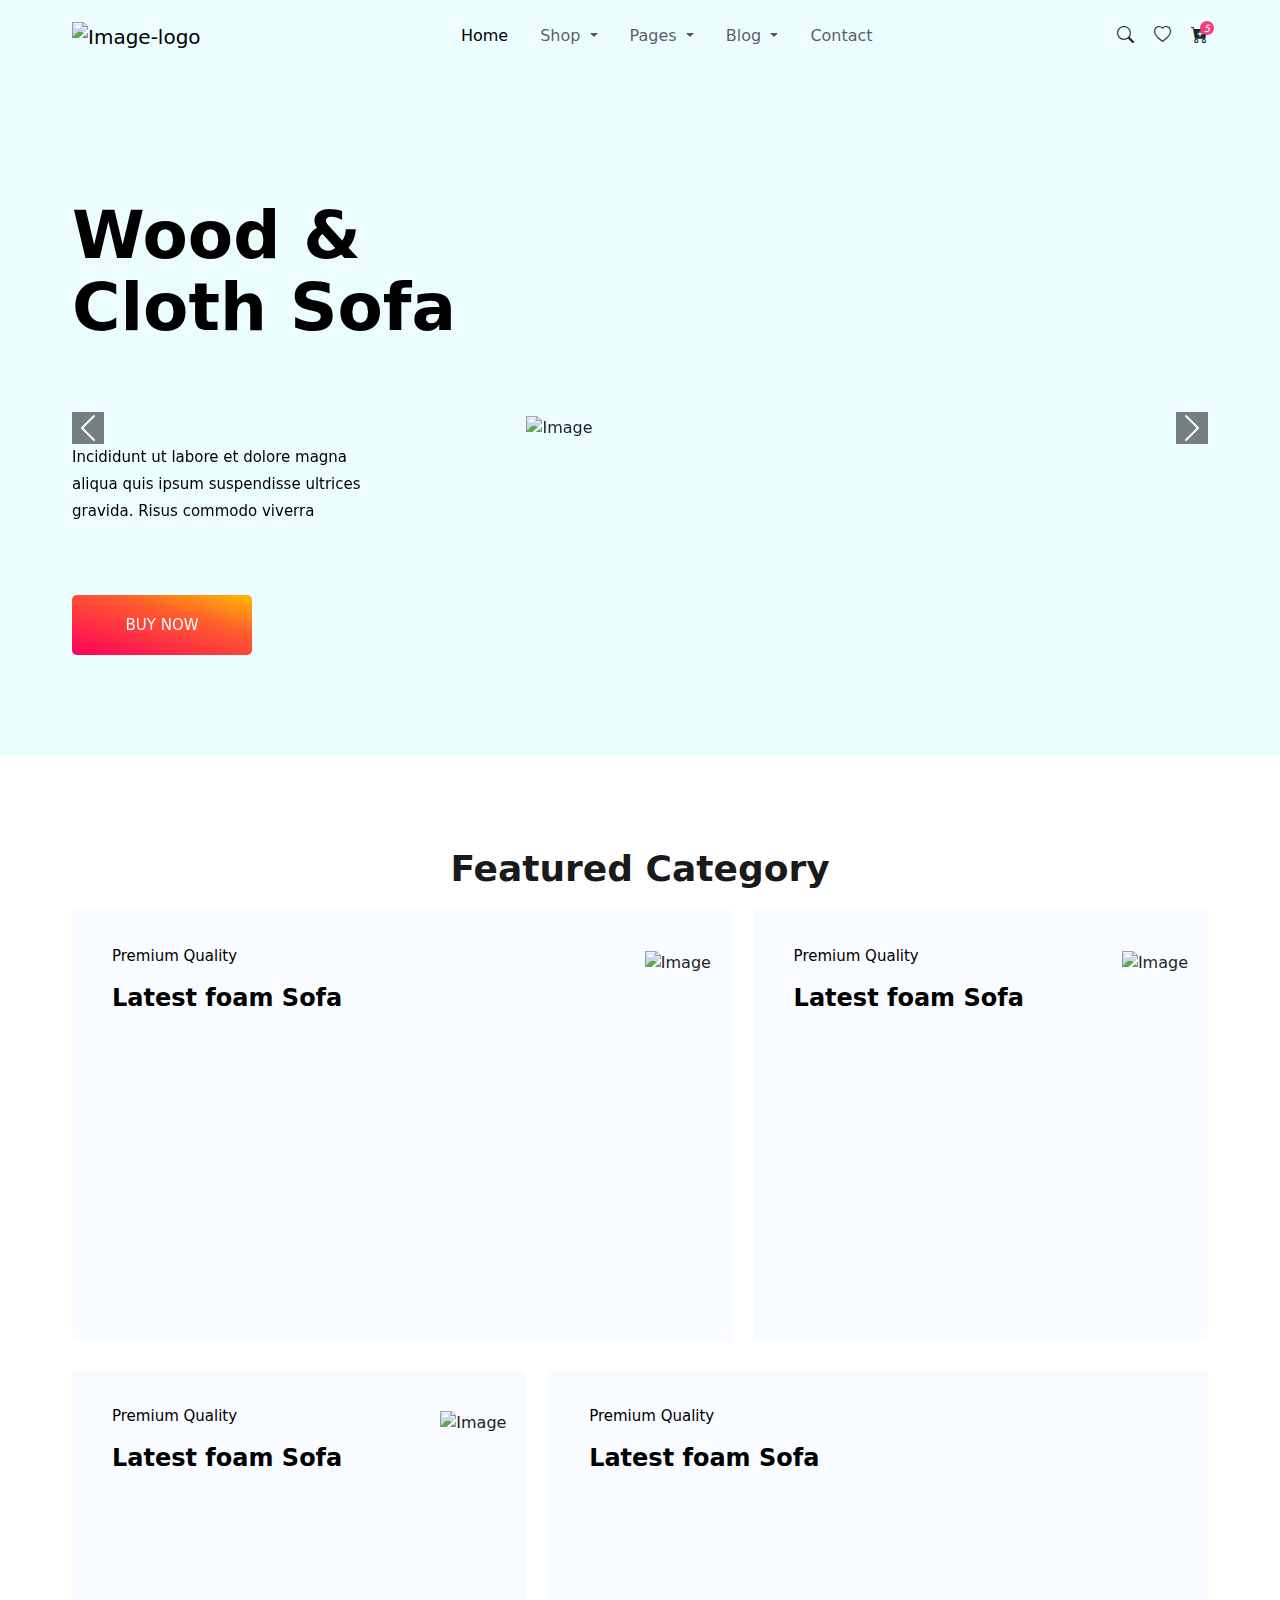
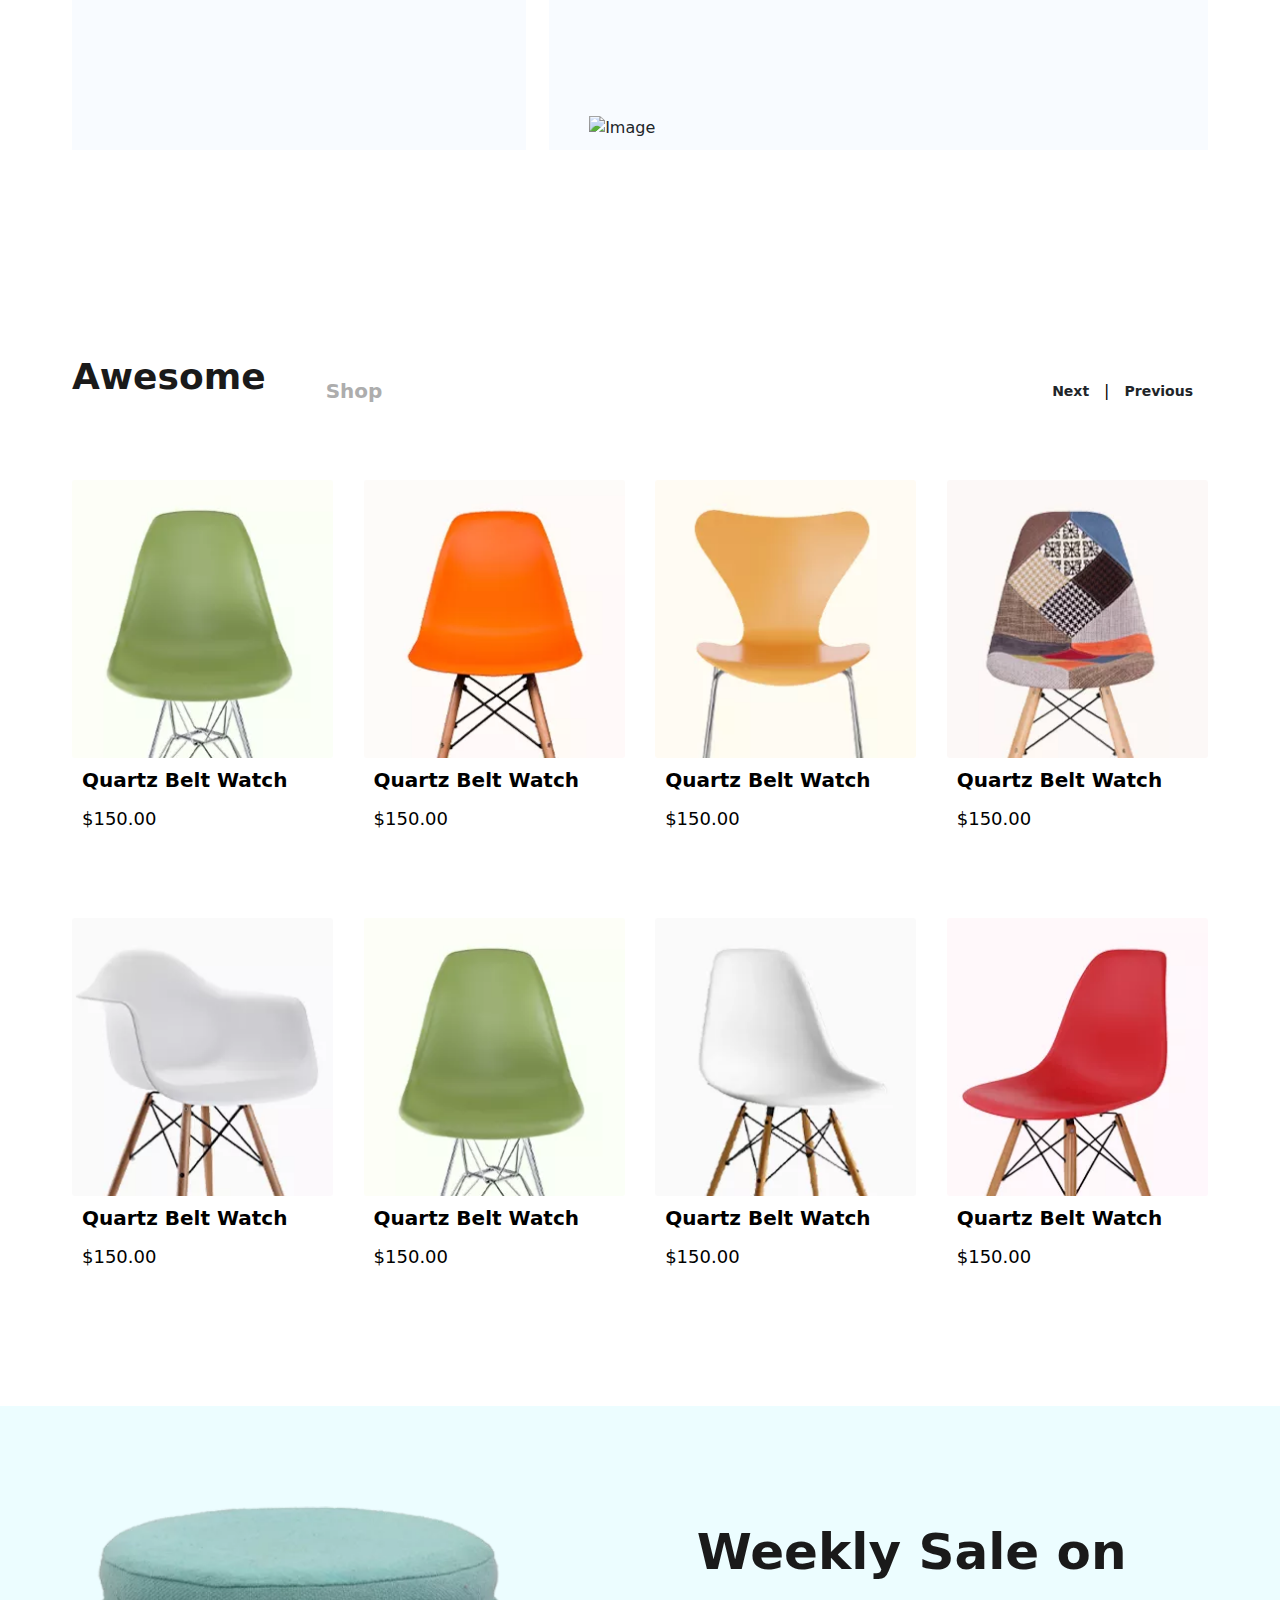
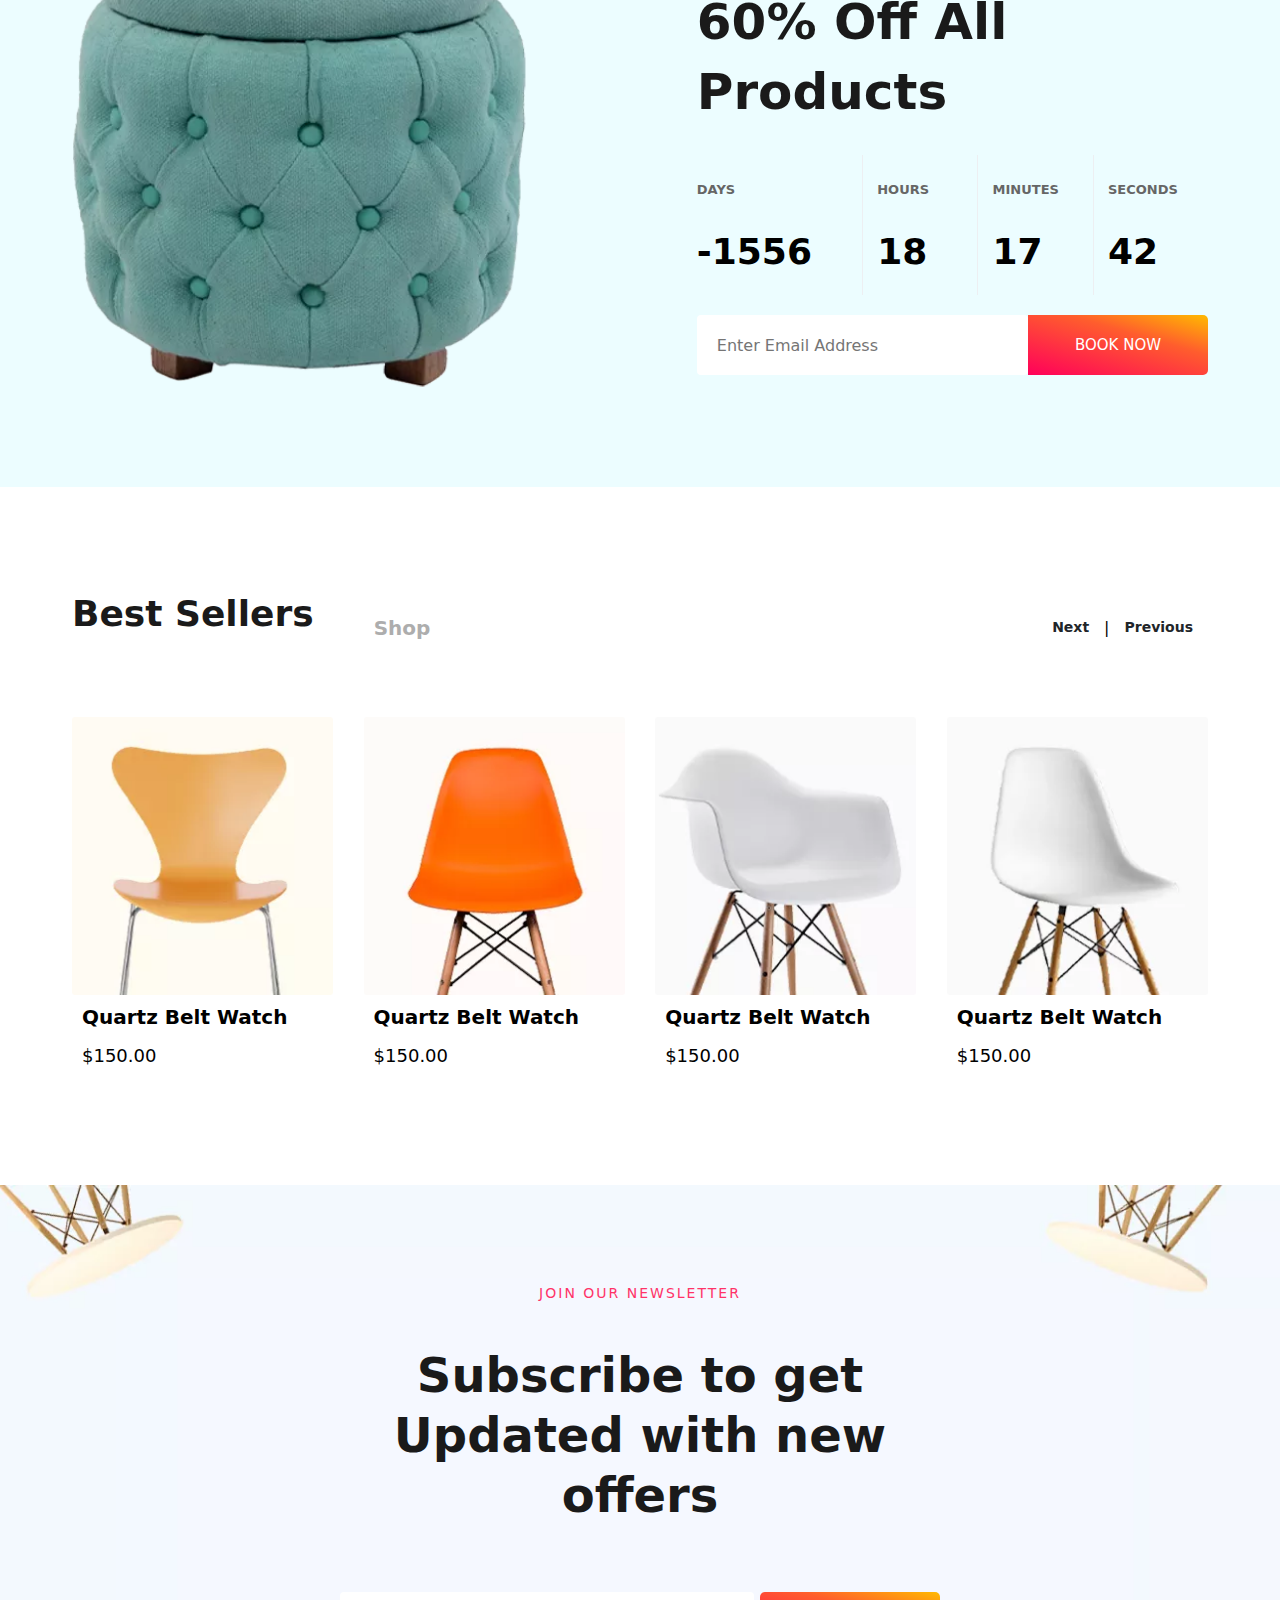
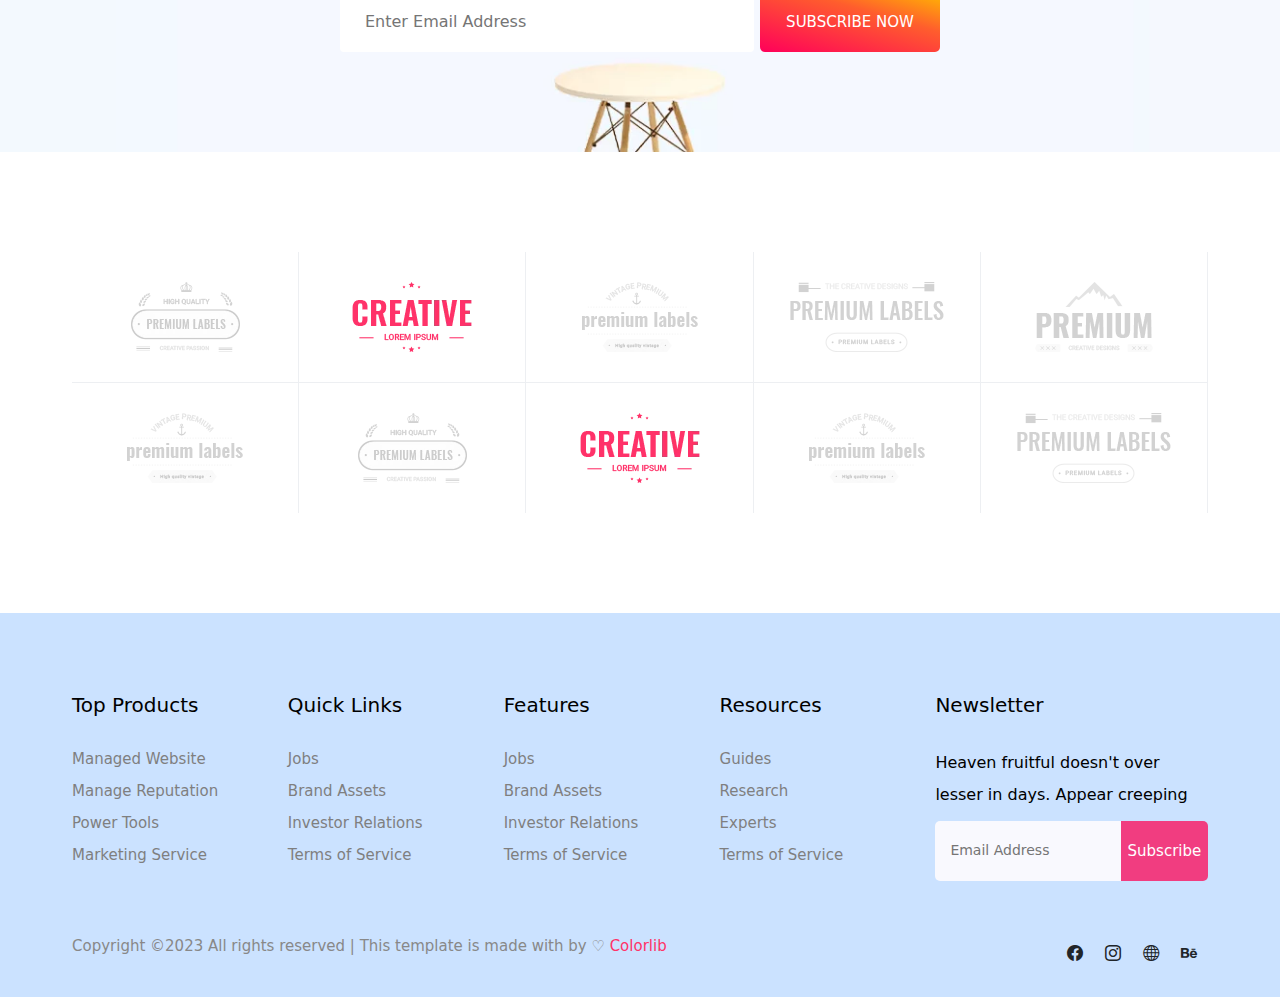
==== index.html @ 88db1377 "second commit" ====
<!DOCTYPE html>
<html lang="en">

<head>
    <meta charset="UTF-8">
    <meta name="viewport" content="width=device-width, initial-scale=1.0">
    <link rel="stylesheet" href="https://cdn.jsdelivr.net/npm/bootstrap@5.3.2/dist/css/bootstrap.min.css">
    <link rel="stylesheet" href="https://cdn.jsdelivr.net/npm/bootstrap-icons@1.11.2/font/bootstrap-icons.min.css">
    <link rel="icon" href="./images/favicon.png.webp" type="png">
    <link rel="stylesheet" href="./css/style.css">
    <title>Aranoz Website</title>
</head>

<body>

    <!-- Navbar -->
    <nav class="navbar navbar-expand-lg position-absolute w-100">
        <div class="container">
            <a class="navbar-brand" href="#">
                <img src="./images/nav-logo.webp" alt="Image-logo">
            </a>
            <button class="navbar-toggler" type="button" data-bs-toggle="collapse" data-bs-target="#navbarNavDropdown"
                aria-controls="navbarNavDropdown" aria-expanded="false" aria-label="Toggle navigation">
                <span class="navbar-toggler-icon"></span>
            </button>
            <div class="collapse navbar-collapse justify-content-center" id="navbarNavDropdown">
                <ul class="navbar-nav">
                    <li class="nav-item p-2">
                        <a class="nav-link active" aria-current="page" href="#">Home</a>
                    </li>
                    <!-- Dropdown 1 -->
                    <li class="nav-item dropdown p-2">
                        <a class="nav-link dropdown-toggle" href="#" role="button" data-bs-toggle="dropdown"
                            aria-expanded="false">
                            Shop
                        </a>
                        <ul class="dropdown-menu">
                            <li><a class="dropdown-item" href="#">Shop Category</a></li>
                            <li><a class="dropdown-item" href="#">Product Details</a></li>
                        </ul>
                    </li>
                    <!-- Dropdown 2 -->
                    <li class="nav-item dropdown p-2">
                        <a class="nav-link dropdown-toggle" href="#" role="button" data-bs-toggle="dropdown"
                            aria-expanded="false">
                            Pages
                        </a>
                        <ul class="dropdown-menu">
                            <li><a class="dropdown-item" href="#">Login</a></li>
                            <li><a class="dropdown-item" href="#">Tracking</a></li>
                            <li><a class="dropdown-item" href="#">Product Checkout</a></li>
                            <li><a class="dropdown-item" href="#">Shopping Cart</a></li>
                            <li><a class="dropdown-item" href="#">Confirmation</a></li>
                            <li><a class="dropdown-item" href="#">Elements</a></li>
                        </ul>
                    </li>
                    <!-- Dropdown 3 -->
                    <li class="nav-item dropdown p-2">
                        <a class="nav-link dropdown-toggle" href="#" role="button" data-bs-toggle="dropdown"
                            aria-expanded="false">
                            Blog
                        </a>
                        <ul class="dropdown-menu">
                            <li><a class="dropdown-item" href="#">Blog</a></li>
                            <li><a class="dropdown-item" href="#">Single Blog</a></li>
                        </ul>
                    </li>
                    <li class="nav-item p-2">
                        <a class="nav-link" href="#">Contact</a>
                    </li>
                </ul>
            </div>
            <div class="navbar-icons">
                <i class="bi bi-search"></i>
                <i class="bi bi-heart"></i>
                <i class="bi bi-cart-plus-fill"></i>
            </div>
        </div>
    </nav>


    <!-- Section 1 -->
    <section class="section1">
        <div class="container">
            <div id="carouselExampleInterval" class="carousel slide" data-bs-ride="carousel">
                <div class="carousel-inner">
                    <!-- Carousel 1 -->
                    <div class="carousel-item active" data-bs-interval="10000">
                        <div class="sec1-in">
                            <div class="sec1-fortext">
                                <p class="sec1-p1">Wood & Cloth Sofa</p>
                                <p class="sec1-p2">Incididunt ut labore et dolore magna aliqua quis ipsum
                                    suspendisse ultrices gravida. Risus commodo viverra</p>
                                <button class="sec1-btn">BUY NOW</button>
                            </div>
                            <div class="sec1-forimg">
                                <img src="./images/s1-img.webp" alt="Image">
                            </div>
                        </div>
                    </div>
                    <!-- Carousel 2 -->
                    <div class="carousel-item" data-bs-interval="10000">
                        <div class="sec1-in">
                            <div class="sec1-fortext">
                                <p class="sec1-p1">Cloth & Wood Sofa</p>
                                <p class="sec1-p2">Incididunt ut labore et dolore magna aliqua quis ipsum
                                    suspendisse ultrices gravida. Risus commodo viverra</p>
                                <button class="sec1-btn">BUY NOW</button>
                            </div>
                            <div class="sec1-forimg">
                                <img src="./images/s1-img.webp" alt="Image">
                            </div>
                        </div>
                    </div>

                    <!-- Carousel button -->
                    <button class="carousel-control-prev  justify-content-start" type="button"
                        data-bs-target="#carouselExampleInterval" data-bs-slide="prev">
                        <span class="carousel-control-prev-icon bg-black" aria-hidden="true"></span>
                        <span class="visually-hidden">Previous</span>
                    </button>
                    <button class="carousel-control-next justify-content-end" type="button"
                        data-bs-target="#carouselExampleInterval" data-bs-slide="next">
                        <span class="carousel-control-next-icon bg-black" aria-hidden="true"></span>
                        <span class="visually-hidden">Next</span>
                    </button>
                </div>
            </div>
        </div>
    </section>


    <!-- Section 2 -->
    <section class="section2">
        <div class="container">
            <div class="sec2-in">
                <p class="sec2-p1">Featured Category</p>
                <div class="sec2-boxs">
                    <!-- Boxs 1 -->
                    <div class="boxs1">
                        <div class="box1">
                            <div class="box1-fortext">
                                <p class="box1-p1">Premium Quality</p>
                                <p class="box1-p2">Latest foam Sofa</p>
                            </div>
                            <div class="box1-forimg">
                                <img src="./images/s2-box1-img.webp" alt="Image">
                            </div>
                        </div>
                        <div class="box2">
                            <div class="box2-fortext">
                                <p class="box2-p1">Premium Quality</p>
                                <p class="box2-p2">Latest foam Sofa</p>
                            </div>
                            <div class="box2-forimg">
                                <img src="./images/s2-box2-img.webp" alt="Image">
                            </div>
                        </div>
                    </div>
                    <!-- Boxs 2 -->
                    <div class="boxs2">
                        <div class="box2">
                            <div class="box2-fortext">
                                <p class="box2-p1">Premium Quality</p>
                                <p class="box2-p2">Latest foam Sofa</p>
                            </div>
                            <div class="box2-forimg">
                                <img src="./images/s2-box3-img.webp" alt="Image">
                            </div>
                        </div>
                        <div class="box1">
                            <div class="box1-fortext">
                                <p class="box1-p1">Premium Quality</p>
                                <p class="box1-p2">Latest foam Sofa</p>
                            </div>
                            <div class="box1-forimg">
                                <img src="./images/s2-box4-img.webp" alt="Image">
                            </div>
                        </div>
                    </div>
                </div>
            </div>
        </div>
    </section>


    <!-- Section 3 -->
    <section class="section3">
        <div class="container">
            <div class="sec3-in">
                <div class="sec3-texts">
                    <div class="sec3-ps">
                        <p class="sec3-p1">Awesome</p>
                        <p class="sec3-p2">Shop</p>
                    </div>
                    <div class="sec3-np">
                        <p>Next</p>
                        <span>|</span>
                        <p>Previous</p>
                    </div>
                </div>
                <div class="sec3-boxs">
                    <!-- Box 1 -->
                    <div class="sec3-box">
                        <img src="./images/s3-box1-img.webp" alt="Image">
                        <p class="sec3-box-p1">Quartz Belt Watch</p>
                        <p class="sec3-box-p2">$150.00</p>
                        <div class="sec3-box-hover">
                            <p class="sec3-box-p3">+ ADD TO CART</p>
                            <i class="bi bi-heart"></i>
                        </div>
                    </div>
                    <!-- Box 2 -->
                    <div class="sec3-box">
                        <img src="./images/s3-box2-img.webp" alt="Image">
                        <p class="sec3-box-p1">Quartz Belt Watch</p>
                        <p class="sec3-box-p2">$150.00</p>
                        <div class="sec3-box-hover">
                            <p class="sec3-box-p3">+ ADD TO CART</p>
                            <i class="bi bi-heart"></i>
                        </div>
                    </div>
                    <!-- Box 3 -->
                    <div class="sec3-box">
                        <img src="./images/s3-box3-img.webp" alt="Image">
                        <p class="sec3-box-p1">Quartz Belt Watch</p>
                        <p class="sec3-box-p2">$150.00</p>
                        <div class="sec3-box-hover">
                            <p class="sec3-box-p3">+ ADD TO CART</p>
                            <i class="bi bi-heart"></i>
                        </div>
                    </div>
                    <!-- Box 4 -->
                    <div class="sec3-box">
                        <img src="./images/s3-box4-img.webp" alt="Image">
                        <p class="sec3-box-p1">Quartz Belt Watch</p>
                        <p class="sec3-box-p2">$150.00</p>
                        <div class="sec3-box-hover">
                            <p class="sec3-box-p3">+ ADD TO CART</p>
                            <i class="bi bi-heart"></i>
                        </div>
                    </div>
                    <!-- Box 5 -->
                    <div class="sec3-box">
                        <img src="./images/s3-box5-img.webp" alt="Image">
                        <p class="sec3-box-p1">Quartz Belt Watch</p>
                        <p class="sec3-box-p2">$150.00</p>
                        <div class="sec3-box-hover">
                            <p class="sec3-box-p3">+ ADD TO CART</p>
                            <i class="bi bi-heart"></i>
                        </div>
                    </div>
                    <!-- Box 6 -->
                    <div class="sec3-box">
                        <img src="./images/s3-box1-img.webp" alt="Image">
                        <p class="sec3-box-p1">Quartz Belt Watch</p>
                        <p class="sec3-box-p2">$150.00</p>
                        <div class="sec3-box-hover">
                            <p class="sec3-box-p3">+ ADD TO CART</p>
                            <i class="bi bi-heart"></i>
                        </div>
                    </div>
                    <!-- Box 7 -->
                    <div class="sec3-box">
                        <img src="./images/s3-box7-img.webp" alt="Image">
                        <p class="sec3-box-p1">Quartz Belt Watch</p>
                        <p class="sec3-box-p2">$150.00</p>
                        <div class="sec3-box-hover">
                            <p class="sec3-box-p3">+ ADD TO CART</p>
                            <i class="bi bi-heart"></i>
                        </div>
                    </div>
                    <!-- Box 7 -->
                    <div class="sec3-box">
                        <img src="./images/s3-box8-img.webp" alt="Image">
                        <p class="sec3-box-p1">Quartz Belt Watch</p>
                        <p class="sec3-box-p2">$150.00</p>
                        <div class="sec3-box-hover">
                            <p class="sec3-box-p3">+ ADD TO CART</p>
                            <i class="bi bi-heart"></i>
                        </div>
                    </div>
                </div>
            </div>
        </div>
    </section>


    <!-- Section 4 -->
    <section class="section4">
        <div class="container">
            <div class="sec4-in">
                <!-- For Image -->
                <div class="sec4-forimg">
                    <img src="./images/s4-img.webp" alt="Image">
                </div>
                <!-- For Text -->
                <div class="sec4-fortext">
                    <p class="sec4-p1">Weekly Sale on 60% Off All Products</p>
                    <div class="fordate">
                        <div class="dates">
                            <p class="date1">DAYS</p>
                            <p class="date2">-1556</p>
                        </div>
                        <div class="dates">
                            <p class="date1">HOURS</p>
                            <p class="date2">18</p>
                        </div>
                        <div class="dates">
                            <p class="date1">MINUTES</p>
                            <p class="date2">17</p>
                        </div>
                        <div class="dates" style="border: none;">
                            <p class="date1">SECONDS</p>
                            <p class="date2">42</p>
                        </div>
                    </div>
                    <div class="forform">
                        <input type="email" placeholder="Enter Email Address">
                        <button>BOOK NOW</button>
                    </div>
                </div>
            </div>
        </div>
    </section>


    <!-- Section 5 -->
    <section class="section5">
        <div class="container">
            <div class="sec5-in">
                <!-- Texts -->
                <div class="sec5-texts">
                    <div class="sec5-ps">
                        <p class="sec5-p1">Best Sellers</p>
                        <p class="sec5-p2">Shop</p>
                    </div>
                    <div class="sec5-np">
                        <p>Next</p>
                        <span>|</span>
                        <p>Previous</p>
                    </div>
                </div>
                <!-- Boxs -->
                <div class="sec5-boxs">
                    <!-- Box 1 -->
                    <div class="sec5-box">
                        <img src="./images/s3-box3-img.webp" alt="Image">
                        <p class="sec5-box-p1">Quartz Belt Watch</p>
                        <p class="sec5-box-p2">$150.00</p>
                    </div>
                    <!-- Box 2 -->
                    <div class="sec5-box">
                        <img src="./images/s3-box2-img.webp" alt="Image">
                        <p class="sec5-box-p1">Quartz Belt Watch</p>
                        <p class="sec5-box-p2">$150.00</p>
                    </div>
                    <!-- Box 3 -->
                    <div class="sec5-box">
                        <img src="./images/s3-box5-img.webp" alt="Image">
                        <p class="sec5-box-p1">Quartz Belt Watch</p>
                        <p class="sec5-box-p2">$150.00</p>
                    </div>
                    <!-- Box 4 -->
                    <div class="sec5-box">
                        <img src="./images/s3-box7-img.webp" alt="Image">
                        <p class="sec5-box-p1">Quartz Belt Watch</p>
                        <p class="sec5-box-p2">$150.00</p>
                    </div>
                </div>
            </div>
    </section>


    <!-- Section 6 -->
    <section class="section6">
        <div class="container">
            <div class="sec6-in">
                <p class="sec6-p1">JOIN OUR NEWSLETTER</p>
                <p class="sec6-p2">Subscribe to get Updated with new offers</p>
                <div class="sec6-form">
                    <input type="email" placeholder="Enter Email Address">
                    <button>Subscribe Now</button>
                </div>
            </div>
        </div>
    </section>


    <!-- Section 7 -->
    <section class="section7">
        <div class="container">
            <div class="sec7-in">
                <div class="sec7-boxs">
                    <!-- Box 1 -->
                    <div class="sec7-box firstboxs">
                        <img src="./images/s7-img1.webp" alt="Image">
                    </div>
                    <!-- Box 2 -->
                    <div class="sec7-box firstboxs">
                        <img src="./images/s7-img2.webp" alt="Image">
                    </div>
                    <!-- Box 3 -->
                    <div class="sec7-box firstboxs">
                        <img src="./images/s7-img3.webp" alt="Image">
                    </div>
                    <!-- Box 4 -->
                    <div class="sec7-box firstboxs">
                        <img src="./images/s7-img4.webp" alt="Image">
                    </div>
                    <!-- Box 5 -->
                    <div class="sec7-box firstboxs">
                        <img src="./images/s7-img5.webp" alt="Image">
                    </div>
                    <!-- Box 6 -->
                    <div class="sec7-box">
                        <img src="./images/s7-img3.webp" alt="Image">
                    </div>
                    <!-- Box 7 -->
                    <div class="sec7-box">
                        <img src="./images/s7-img1.webp" alt="Image">
                    </div>
                    <!-- Box 8 -->
                    <div class="sec7-box">
                        <img src="./images/s7-img2.webp" alt="Image">
                    </div>
                    <!-- Box 9 -->
                    <div class="sec7-box">
                        <img src="./images/s7-img3.webp" alt="Image">
                    </div>
                    <!-- Box 10 -->
                    <div class="sec7-box">
                        <img src="./images/s7-img4.webp" alt="Image">
                    </div>
                </div>
            </div>
        </div>
    </section>


    <!-- Footer -->
    <div class="footer">
        <div class="container">
            <footer>
                <div class="foots">
                    <!-- Foot 1 -->
                    <div class="foot">
                        <p class="foot-p1">Top Products</p>
                        <ul>
                            <li><a href="#">Managed Website</a></li>
                            <li><a href="#">Manage Reputation</a></li>
                            <li><a href="#">Power Tools</a></li>
                            <li><a href="#">Marketing Service</a></li>
                        </ul>
                    </div>
                    <!-- Foot 2 -->
                    <div class="foot">
                        <p class="foot-p1">Quick Links</p>
                        <ul>
                            <li><a href="#">Jobs</a></li>
                            <li><a href="#">Brand Assets</a></li>
                            <li><a href="#">Investor Relations</a></li>
                            <li><a href="#">Terms of Service</a></li>
                        </ul>
                    </div>
                    <!-- Foot 3 -->
                    <div class="foot">
                        <p class="foot-p1">Features</p>
                        <ul>
                            <li><a href="#">Jobs</a></li>
                            <li><a href="#">Brand Assets</a></li>
                            <li><a href="#">Investor Relations</a></li>
                            <li><a href="#">Terms of Service</a></li>
                        </ul>
                    </div>
                    <!-- Foot 4 -->
                    <div class="foot">
                        <p class="foot-p1">Resources</p>
                        <ul>
                            <li><a href="#">Guides</a></li>
                            <li><a href="#">Research</a></li>
                            <li><a href="#">Experts</a></li>
                            <li><a href="#">Terms of Service</a></li>
                        </ul>
                    </div>
                    <!-- Foot 5 -->
                    <div class="foot foot5">
                        <p class="foot-p1">Newsletter</p>
                        <p class="foot-p2">Heaven fruitful doesn't over lesser in days. Appear creeping</p>
                        <div class="foot-form">
                            <input type="email" placeholder="Email Address">
                            <button>Subscribe</button>
                        </div>
                    </div>
                </div>

                <!-- Footer End -->
                <div class="footer-end">
                    <p class="footer-end-p1">
                        Copyright ©2023 All rights reserved | This template is made with by ♡
                        <span>Colorlib</span>
                    </p>
                    <div class="footer-icons">
                        <i class="bi bi-facebook"></i>
                        <i class="bi bi-instagram"></i>
                        <i class="bi bi-globe"></i>
                        <i class="bi bi-behance"></i>
                    </div>
                </div>
            </footer>
        </div>
    </div>



    <!-- Script -->
    <script src="https://cdn.jsdelivr.net/npm/@popperjs/core@2.11.8/dist/umd/popper.min.js"
        integrity="sha384-I7E8VVD/ismYTF4hNIPjVp/Zjvgyol6VFvRkX/vR+Vc4jQkC+hVqc2pM8ODewa9r"
        crossorigin="anonymous"></script>
    <script src="https://cdn.jsdelivr.net/npm/bootstrap@5.3.2/dist/js/bootstrap.min.js"
        integrity="sha384-BBtl+eGJRgqQAUMxJ7pMwbEyER4l1g+O15P+16Ep7Q9Q+zqX6gSbd85u4mG4QzX+"
        crossorigin="anonymous"></script>
    <script src="https://ajax.googleapis.com/ajax/libs/jquery/3.7.1/jquery.min.js"></script>
    <script src="https://maxcdn.bootstrapcdn.com/bootstrap/3.4.1/js/bootstrap.min.js"></script>
    <script src="./js/script.js"></script>

</body>

</html>
---- css/style.css ----
@charset "UTF-8";
* {
  margin: 0;
  padding: 0;
  -webkit-box-sizing: border-box;
          box-sizing: border-box;
  font-family: system-ui, -apple-system, BlinkMacSystemFont, 'Segoe UI', Roboto, Oxygen, Ubuntu, Cantarell, 'Open Sans', 'Helvetica Neue', sans-serif;
}

.container {
  max-width: 1200px;
  margin: auto;
  padding: 0px 32px;
}

.navbar-icons {
  display: -webkit-box;
  display: -ms-flexbox;
  display: flex;
  -webkit-box-pack: center;
      -ms-flex-pack: center;
          justify-content: center;
  -webkit-box-align: center;
      -ms-flex-align: center;
          align-items: center;
  gap: 20px;
}

.navbar-icons i {
  cursor: pointer;
  font-size: 17px;
  font-weight: 900;
}

.navbar-icons .bi-cart-plus-fill {
  position: relative;
}

.navbar-icons .bi-cart-plus-fill:after {
  position: absolute;
  border-radius: 50%;
  background-color: #f13d80;
  width: 14px;
  height: 14px;
  right: -6px;
  top: -2px;
  content: "5";
  text-align: center;
  line-height: 15px;
  font-size: 10px;
  color: #fff;
  font-weight: 400;
}

.section1 {
  width: 100%;
  padding: 200px 0px 100px 0px;
  background-color: #ecfdff;
}

.section1 .sec1-in {
  display: -webkit-box;
  display: -ms-flexbox;
  display: flex;
  -webkit-box-pack: justify;
      -ms-flex-pack: justify;
          justify-content: space-between;
  -webkit-box-align: center;
      -ms-flex-align: center;
          align-items: center;
}

.section1 .sec1-in .sec1-fortext {
  width: 35%;
}

.section1 .sec1-in .sec1-fortext .sec1-p1 {
  color: black;
  font-size: 66px;
  margin: 0px 0px 35px;
  font-weight: 700;
  line-height: 72px;
}

.section1 .sec1-in .sec1-fortext .sec1-p2 {
  color: black;
  font-size: 15px;
  margin: 100px 0px 70px;
  padding: 0px 80px 0px 0px;
  line-height: 1.8;
}

.section1 .sec1-in .sec1-fortext .sec1-btn {
  cursor: pointer;
  color: #fff;
  background-color: #ff3368;
  background-image: linear-gradient(16deg, #ff005a 0%, #ff5d2d 64%, #ffba00 100%);
  display: inline-block;
  text-align: center;
  width: 180px;
  height: 60px;
  font-size: 15px;
  font-weight: 500;
  line-height: 60px;
  -webkit-box-shadow: none;
          box-shadow: none;
  border: none;
  border-radius: 5px;
  -webkit-transition: all .4s ease-in-out;
  transition: all .4s ease-in-out;
}

.section1 .sec1-in .sec1-forimg {
  width: 60%;
}

.section1 .sec1-in .sec1-forimg img {
  width: 100%;
}

.section2 {
  width: 100%;
  padding: 100px 0px;
}

.section2 .sec2-in .sec2-p1 {
  color: #1A1A1A;
  text-align: center;
  font-size: 36px;
  font-weight: 700;
  margin: 0px 0px 28px;
  line-height: 27px;
}

.section2 .sec2-in .sec2-boxs {
  display: -webkit-box;
  display: -ms-flexbox;
  display: flex;
  -webkit-box-pack: justify;
      -ms-flex-pack: justify;
          justify-content: space-between;
  -webkit-box-orient: vertical;
  -webkit-box-direction: normal;
      -ms-flex-direction: column;
          flex-direction: column;
  gap: 30px;
}

.section2 .sec2-in .sec2-boxs .boxs1 {
  display: -webkit-box;
  display: -ms-flexbox;
  display: flex;
  -webkit-box-pack: justify;
      -ms-flex-pack: justify;
          justify-content: space-between;
  -webkit-box-align: center;
      -ms-flex-align: center;
          align-items: center;
}

.section2 .sec2-in .sec2-boxs .boxs1 .box1 {
  width: 58%;
  min-height: 430px;
  padding: 40px 20px 0px 40px;
  background-color: #f8fbff;
  display: -webkit-box;
  display: -ms-flexbox;
  display: flex;
  -webkit-box-pack: justify;
      -ms-flex-pack: justify;
          justify-content: space-between;
  -webkit-box-align: start;
      -ms-flex-align: start;
          align-items: flex-start;
  position: relative;
}

.section2 .sec2-in .sec2-boxs .boxs1 .box1:hover::after {
  content: "EXPLORE NOW ▶";
  position: absolute;
  color: #f13d80;
  font-weight: 700;
  letter-spacing: 2px;
  bottom: 3rem;
  cursor: pointer;
}

.section2 .sec2-in .sec2-boxs .boxs1 .box1 .box1-fortext .box1-p1 {
  color: black;
  font-size: 15px;
  font-weight: 300;
  line-height: 13px;
}

.section2 .sec2-in .sec2-boxs .boxs1 .box1 .box1-fortext .box1-p2 {
  color: black;
  font-size: 24px;
  margin: 21px 0px 8px;
  font-weight: 700;
  line-height: 1.2em;
}

.section2 .sec2-in .sec2-boxs .boxs1 .box2 {
  width: 40%;
  min-height: 430px;
  padding: 40px 20px 0px 40px;
  background-color: #f8fbff;
  display: -webkit-box;
  display: -ms-flexbox;
  display: flex;
  -webkit-box-pack: justify;
      -ms-flex-pack: justify;
          justify-content: space-between;
  -webkit-box-align: start;
      -ms-flex-align: start;
          align-items: flex-start;
  position: relative;
}

.section2 .sec2-in .sec2-boxs .boxs1 .box2:hover::after {
  content: "EXPLORE NOW ▶";
  position: absolute;
  color: #f13d80;
  font-weight: 700;
  letter-spacing: 2px;
  bottom: 3rem;
  cursor: pointer;
}

.section2 .sec2-in .sec2-boxs .boxs1 .box2 .box2-fortext .box2-p1 {
  color: black;
  font-size: 15px;
  font-weight: 300;
  line-height: 13px;
}

.section2 .sec2-in .sec2-boxs .boxs1 .box2 .box2-fortext .box2-p2 {
  color: black;
  font-size: 24px;
  margin: 21px 0px 8px;
  font-weight: 700;
  line-height: 1.2em;
}

.section2 .sec2-in .sec2-boxs .boxs2 {
  display: -webkit-box;
  display: -ms-flexbox;
  display: flex;
  -webkit-box-pack: justify;
      -ms-flex-pack: justify;
          justify-content: space-between;
  -webkit-box-align: center;
      -ms-flex-align: center;
          align-items: center;
}

.section2 .sec2-in .sec2-boxs .boxs2 .box1 {
  width: 58%;
  min-height: 380px;
  padding: 40px 20px 10px 40px;
  background-color: #f8fbff;
  display: -webkit-box;
  display: -ms-flexbox;
  display: flex;
  -webkit-box-pack: justify;
      -ms-flex-pack: justify;
          justify-content: space-between;
  -webkit-box-align: start;
      -ms-flex-align: start;
          align-items: flex-start;
  -webkit-box-orient: vertical;
  -webkit-box-direction: normal;
      -ms-flex-direction: column;
          flex-direction: column;
  position: relative;
}

.section2 .sec2-in .sec2-boxs .boxs2 .box1:hover::after {
  content: "EXPLORE NOW ▶";
  position: absolute;
  color: #f13d80;
  font-weight: 700;
  letter-spacing: 2px;
  bottom: 3rem;
  cursor: pointer;
}

.section2 .sec2-in .sec2-boxs .boxs2 .box1 .box1-fortext {
  margin-bottom: 1rem;
}

.section2 .sec2-in .sec2-boxs .boxs2 .box1 .box1-fortext .box1-p1 {
  color: black;
  font-size: 15px;
  font-weight: 300;
  line-height: 13px;
}

.section2 .sec2-in .sec2-boxs .boxs2 .box1 .box1-fortext .box1-p2 {
  color: black;
  font-size: 24px;
  margin: 21px 0px 8px;
  font-weight: 700;
  line-height: 1.2em;
}

.section2 .sec2-in .sec2-boxs .boxs2 .box2 {
  width: 40%;
  min-height: 380px;
  padding: 40px 20px 10px 40px;
  background-color: #f8fbff;
  display: -webkit-box;
  display: -ms-flexbox;
  display: flex;
  -webkit-box-pack: justify;
      -ms-flex-pack: justify;
          justify-content: space-between;
  -webkit-box-align: start;
      -ms-flex-align: start;
          align-items: flex-start;
  position: relative;
}

.section2 .sec2-in .sec2-boxs .boxs2 .box2:hover::after {
  content: "EXPLORE NOW ▶";
  position: absolute;
  color: #f13d80;
  font-weight: 700;
  letter-spacing: 2px;
  bottom: 3rem;
  cursor: pointer;
}

.section2 .sec2-in .sec2-boxs .boxs2 .box2 .box2-fortext .box2-p1 {
  color: black;
  font-size: 15px;
  font-weight: 300;
  line-height: 13px;
}

.section2 .sec2-in .sec2-boxs .boxs2 .box2 .box2-fortext .box2-p2 {
  color: black;
  font-size: 24px;
  margin: 21px 0px 8px;
  font-weight: 700;
  line-height: 1.2em;
}

.section3 {
  width: 100%;
  padding: 100px 0px 50px 0px;
}

.section3 .sec3-in .sec3-texts {
  display: -webkit-box;
  display: -ms-flexbox;
  display: flex;
  -webkit-box-pack: justify;
      -ms-flex-pack: justify;
          justify-content: space-between;
  -webkit-box-align: center;
      -ms-flex-align: center;
          align-items: center;
}

.section3 .sec3-in .sec3-texts .sec3-ps {
  display: -webkit-box;
  display: -ms-flexbox;
  display: flex;
  -webkit-box-pack: center;
      -ms-flex-pack: center;
          justify-content: center;
  -webkit-box-align: center;
      -ms-flex-align: center;
          align-items: center;
}

.section3 .sec3-in .sec3-texts .sec3-ps .sec3-p1 {
  color: #1A1A1A;
  font-size: 36px;
  margin: 0px 0px 28px;
  font-weight: 700;
}

.section3 .sec3-in .sec3-texts .sec3-ps .sec3-p2 {
  color: #ADADAD;
  font-size: 20px;
  margin: 0px 0px 0px 60px;
  font-weight: 700;
}

.section3 .sec3-in .sec3-texts .sec3-np {
  display: -webkit-box;
  display: -ms-flexbox;
  display: flex;
  -webkit-box-pack: center;
      -ms-flex-pack: center;
          justify-content: center;
  -webkit-box-align: center;
      -ms-flex-align: center;
          align-items: center;
}

.section3 .sec3-in .sec3-texts .sec3-np p {
  color: #212529;
  font-size: 14px;
  margin: 0px 15px;
  font-weight: 700 !important;
  cursor: pointer;
}

.section3 .sec3-in .sec3-texts .sec3-np span {
  color: black;
}

.section3 .sec3-in .sec3-boxs {
  width: 100%;
  display: -webkit-box;
  display: -ms-flexbox;
  display: flex;
  -webkit-box-pack: justify;
      -ms-flex-pack: justify;
          justify-content: space-between;
  -webkit-box-align: center;
      -ms-flex-align: center;
          align-items: center;
  -ms-flex-wrap: wrap;
      flex-wrap: wrap;
  margin-top: 3rem;
}

.section3 .sec3-in .sec3-boxs .sec3-box {
  width: 23%;
  min-height: 422px;
  margin-bottom: 1rem;
}

.section3 .sec3-in .sec3-boxs .sec3-box .sec3-box-hover {
  display: -webkit-box;
  display: -ms-flexbox;
  display: flex;
  -webkit-box-pack: justify;
      -ms-flex-pack: justify;
          justify-content: space-between;
  -webkit-box-align: start;
      -ms-flex-align: start;
          align-items: flex-start;
  padding: 10px 10px 0px 10px;
}

.section3 .sec3-in .sec3-boxs .sec3-box .sec3-box-hover .sec3-box-p3 {
  color: #ff3368;
  font-size: 18px;
  font-weight: 500;
  display: none;
  cursor: pointer;
}

.section3 .sec3-in .sec3-boxs .sec3-box .sec3-box-hover i {
  display: none;
  cursor: pointer;
}

.section3 .sec3-in .sec3-boxs .sec3-box:hover {
  -webkit-box-shadow: 0px 0px 10px #a0a0a0;
          box-shadow: 0px 0px 10px #a0a0a0;
  -webkit-transition: 0.8s;
  transition: 0.8s;
}

.section3 .sec3-in .sec3-boxs .sec3-box:hover .sec3-box-p1 {
  margin-left: 30px;
  -webkit-transition: 0.8s;
  transition: 0.8s;
}

.section3 .sec3-in .sec3-boxs .sec3-box:hover .sec3-box-p2 {
  margin-left: 30px;
  -webkit-transition: 0.8s;
  transition: 0.8s;
}

.section3 .sec3-in .sec3-boxs .sec3-box:hover .sec3-box-p3 {
  display: block;
  margin-left: 30px;
  -webkit-transition: 0.8s;
  transition: 0.8s;
}

.section3 .sec3-in .sec3-boxs .sec3-box:hover .sec3-box-hover i {
  display: block;
  margin-right: 30px;
  -webkit-transition: 0.8s;
  transition: 0.8s;
}

.section3 .sec3-in .sec3-boxs .sec3-box img {
  width: 100%;
}

.section3 .sec3-in .sec3-boxs .sec3-box .sec3-box-p1 {
  color: black;
  font-size: 20px;
  font-weight: 700;
  line-height: 1.2em;
  padding: 10px 10px 0px 10px;
}

.section3 .sec3-in .sec3-boxs .sec3-box .sec3-box-p2 {
  color: black;
  font-size: 18px;
  margin: 0px 0px 8px;
  font-weight: 300;
  line-height: 1.2em;
  padding: 0px 10px 10px 10px;
}

.section4 {
  width: 100%;
  padding: 100px 0px;
  background-color: #ecfdff;
}

.section4 .sec4-in {
  display: -webkit-box;
  display: -ms-flexbox;
  display: flex;
  -webkit-box-pack: justify;
      -ms-flex-pack: justify;
          justify-content: space-between;
  -webkit-box-align: center;
      -ms-flex-align: center;
          align-items: center;
}

.section4 .sec4-in .sec4-forimg {
  width: 40%;
}

.section4 .sec4-in .sec4-forimg img {
  width: 100%;
}

.section4 .sec4-in .sec4-fortext {
  width: 45%;
}

.section4 .sec4-in .sec4-fortext .sec4-p1 {
  color: #1A1A1A;
  font-size: 50px;
  margin: 0px 0px 8px;
  line-height: 70px;
  font-weight: 700;
}

.section4 .sec4-in .sec4-fortext .fordate {
  display: -webkit-box;
  display: -ms-flexbox;
  display: flex;
  -webkit-box-pack: justify;
      -ms-flex-pack: justify;
          justify-content: space-between;
  -webkit-box-align: center;
      -ms-flex-align: center;
          align-items: center;
}

.section4 .sec4-in .sec4-fortext .fordate .dates {
  margin: 20px 0px;
  border-right: 1px solid #edeff2;
}

.section4 .sec4-in .sec4-fortext .fordate .dates .date1 {
  padding: 0;
  margin: 0;
  color: #666666;
  font-size: 13px;
  line-height: 70px;
  font-weight: 700;
}

.section4 .sec4-in .sec4-fortext .fordate .dates .date2 {
  color: black;
  font-size: 36px;
  padding: 0px 49.95px 0px 0px;
  font-weight: 700;
}

.section4 .sec4-in .sec4-fortext .forform {
  display: -webkit-box;
  display: -ms-flexbox;
  display: flex;
  -webkit-box-pack: center;
      -ms-flex-pack: center;
          justify-content: center;
  -webkit-box-align: center;
      -ms-flex-align: center;
          align-items: center;
}

.section4 .sec4-in .sec4-fortext .forform input {
  padding: 6px 12px 6px 20px;
  border-top-right-radius: 0;
  border-bottom-right-radius: 0;
  height: 60px;
  border: 0px solid transparent;
  background-color: #fff;
  -webkit-box-flex: 1;
      -ms-flex: 1 1 auto;
          flex: 1 1 auto;
  width: 1%;
  color: white;
  font-weight: 400;
  line-height: 1.5;
  border-radius: 0.25rem;
  -webkit-transition: border-color .15s ease-in-out, -webkit-box-shadow .15s ease-in-out;
  transition: border-color .15s ease-in-out, -webkit-box-shadow .15s ease-in-out;
  transition: border-color .15s ease-in-out, box-shadow .15s ease-in-out;
  transition: border-color .15s ease-in-out, box-shadow .15s ease-in-out, -webkit-box-shadow .15s ease-in-out;
}

.section4 .sec4-in .sec4-fortext .forform button {
  cursor: pointer;
  color: #fff;
  background-color: #ff3368;
  background-image: linear-gradient(16deg, #ff005a 0%, #ff5d2d 64%, #ffba00 100%);
  display: inline-block;
  text-align: center;
  width: 180px;
  height: 60px;
  font-size: 15px;
  font-weight: 500;
  line-height: 60px;
  -webkit-box-shadow: none;
          box-shadow: none;
  border: none;
  border-radius: 5px;
  -webkit-transition: all .4s ease-in-out;
  transition: all .4s ease-in-out;
  border-bottom-left-radius: 0px;
  border-top-left-radius: 0px;
}

.section5 {
  width: 100%;
  padding: 100px 0px;
}

.section5 .sec5-in .sec5-texts {
  display: -webkit-box;
  display: -ms-flexbox;
  display: flex;
  -webkit-box-pack: justify;
      -ms-flex-pack: justify;
          justify-content: space-between;
  -webkit-box-align: center;
      -ms-flex-align: center;
          align-items: center;
}

.section5 .sec5-in .sec5-texts .sec5-ps {
  display: -webkit-box;
  display: -ms-flexbox;
  display: flex;
  -webkit-box-pack: center;
      -ms-flex-pack: center;
          justify-content: center;
  -webkit-box-align: center;
      -ms-flex-align: center;
          align-items: center;
}

.section5 .sec5-in .sec5-texts .sec5-ps .sec5-p1 {
  color: #1A1A1A;
  font-size: 36px;
  margin: 0px 0px 28px;
  font-weight: 700;
}

.section5 .sec5-in .sec5-texts .sec5-ps .sec5-p2 {
  color: #ADADAD;
  font-size: 20px;
  margin: 0px 0px 0px 60px;
  font-weight: 700;
}

.section5 .sec5-in .sec5-texts .sec5-np {
  display: -webkit-box;
  display: -ms-flexbox;
  display: flex;
  -webkit-box-pack: center;
      -ms-flex-pack: center;
          justify-content: center;
  -webkit-box-align: center;
      -ms-flex-align: center;
          align-items: center;
}

.section5 .sec5-in .sec5-texts .sec5-np p {
  color: #212529;
  font-size: 14px;
  margin: 0px 15px;
  font-weight: 700 !important;
  cursor: pointer;
}

.section5 .sec5-in .sec5-texts .sec5-np span {
  color: black;
}

.section5 .sec5-in .sec5-boxs {
  width: 100%;
  display: -webkit-box;
  display: -ms-flexbox;
  display: flex;
  -webkit-box-pack: justify;
      -ms-flex-pack: justify;
          justify-content: space-between;
  -webkit-box-align: center;
      -ms-flex-align: center;
          align-items: center;
  -ms-flex-wrap: wrap;
      flex-wrap: wrap;
  margin-top: 3rem;
}

.section5 .sec5-in .sec5-boxs .sec5-box {
  width: 23%;
}

.section5 .sec5-in .sec5-boxs .sec5-box:hover {
  cursor: pointer;
  -webkit-box-shadow: 0px 0px 10px #a0a0a0;
          box-shadow: 0px 0px 10px #a0a0a0;
  -webkit-transition: .3s;
  transition: .3s;
}

.section5 .sec5-in .sec5-boxs .sec5-box img {
  width: 100%;
}

.section5 .sec5-in .sec5-boxs .sec5-box .sec5-box-p1 {
  color: black;
  font-size: 20px;
  font-weight: 700;
  line-height: 1.2em;
  padding: 10px 10px 0px 10px;
}

.section5 .sec5-in .sec5-boxs .sec5-box .sec5-box-p2 {
  color: black;
  font-size: 18px;
  margin: 0px 0px 8px;
  font-weight: 300;
  line-height: 1.2em;
  padding: 0px 10px 10px 10px;
}

.section6 {
  width: 100%;
  padding: 100px 0px;
  background-image: url(/images/s6-bgimg.webp);
  background-size: cover;
  background-position: center;
}

.section6 .sec6-in {
  display: -webkit-box;
  display: -ms-flexbox;
  display: flex;
  -webkit-box-pack: center;
      -ms-flex-pack: center;
          justify-content: center;
  -webkit-box-align: center;
      -ms-flex-align: center;
          align-items: center;
  -webkit-box-orient: vertical;
  -webkit-box-direction: normal;
      -ms-flex-direction: column;
          flex-direction: column;
  max-width: 600px;
  margin: auto;
}

.section6 .sec6-in .sec6-p1 {
  color: #ff3368;
  font-size: 14px;
  margin: 0px 0px 8px;
  font-weight: 400;
  line-height: 1.2em;
  letter-spacing: 2px;
}

.section6 .sec6-in .sec6-p2 {
  color: #1A1A1A;
  font-size: 48px;
  margin: 35px 0px 67px;
  font-weight: 700;
  line-height: 60px;
  text-align: center;
}

.section6 .sec6-in .sec6-form {
  width: 100%;
  display: -webkit-box;
  display: -ms-flexbox;
  display: flex;
  -webkit-box-pack: justify;
      -ms-flex-pack: justify;
          justify-content: space-between;
  -webkit-box-align: center;
      -ms-flex-align: center;
          align-items: center;
}

.section6 .sec6-in .sec6-form input {
  width: 69%;
  color: white;
  padding: 6px 12px 6px 25px;
  height: 60px;
  font-size: 1rem;
  font-weight: 400;
  line-height: 1.5;
  border-radius: 0.25rem;
  -webkit-transition: border-color .15s ease-in-out, -webkit-box-shadow .15s ease-in-out;
  transition: border-color .15s ease-in-out, -webkit-box-shadow .15s ease-in-out;
  transition: border-color .15s ease-in-out, box-shadow .15s ease-in-out;
  transition: border-color .15s ease-in-out, box-shadow .15s ease-in-out, -webkit-box-shadow .15s ease-in-out;
  border: 0px solid transparent;
}

.section6 .sec6-in .sec6-form button {
  cursor: pointer;
  color: #fff;
  background-color: #ff3368;
  background-image: linear-gradient(16deg, #ff005a 0%, #ff5d2d 64%, #ffba00 100%);
  display: inline-block;
  text-align: center;
  width: 180px;
  height: 60px;
  font-size: 15px;
  font-weight: 500;
  line-height: 60px;
  -webkit-box-shadow: none;
          box-shadow: none;
  border: none;
  border-radius: 5px;
  -webkit-transition: all .4s ease-in-out;
  transition: all .4s ease-in-out;
  text-transform: uppercase;
}

.section7 {
  width: 100%;
  padding: 100px 0px;
}

.section7 .sec7-in .sec7-boxs {
  width: 100%;
  display: -webkit-box;
  display: -ms-flexbox;
  display: flex;
  -webkit-box-pack: justify;
      -ms-flex-pack: justify;
          justify-content: space-between;
  -webkit-box-align: center;
      -ms-flex-align: center;
          align-items: center;
  -ms-flex-wrap: wrap;
      flex-wrap: wrap;
}

.section7 .sec7-in .sec7-boxs .sec7-box {
  width: 20%;
  padding: 30px;
  border-right: 1px solid #edeff2;
  display: -webkit-box;
  display: -ms-flexbox;
  display: flex;
  -webkit-box-pack: center;
      -ms-flex-pack: center;
          justify-content: center;
  -webkit-box-align: center;
      -ms-flex-align: center;
          align-items: center;
}

.section7 .sec7-in .sec7-boxs .firstboxs {
  border-bottom: 1px solid #edeff2;
}

.footer {
  width: 100%;
  padding: 80px 0px 20px 0px;
  background-color: #cbe2ff;
}

.footer footer {
  display: -webkit-box;
  display: -ms-flexbox;
  display: flex;
  -webkit-box-pack: justify;
      -ms-flex-pack: justify;
          justify-content: space-between;
  -webkit-box-align: center;
      -ms-flex-align: center;
          align-items: center;
  -webkit-box-orient: vertical;
  -webkit-box-direction: normal;
      -ms-flex-direction: column;
          flex-direction: column;
}

.footer footer .foots {
  width: 100%;
  display: -webkit-box;
  display: -ms-flexbox;
  display: flex;
  -webkit-box-pack: justify;
      -ms-flex-pack: justify;
          justify-content: space-between;
  -webkit-box-align: start;
      -ms-flex-align: start;
          align-items: flex-start;
}

.footer footer .foots .foot {
  width: 19%;
}

.footer footer .foots .foot .foot-p1 {
  color: black;
  font-size: 20px;
  margin: 0px 0px 30px;
  font-weight: 500;
  line-height: 1.2em;
}

.footer footer .foots .foot .foot-p2 {
  color: black;
  font-size: 16px;
  margin: 0px 0px 10px;
  font-weight: 400;
  line-height: 2;
}

.footer footer .foots .foot ul {
  padding: 0;
}

.footer footer .foots .foot ul li {
  list-style: none;
  margin: 0px 0px 8px;
}

.footer footer .foots .foot ul li a {
  color: #7f7f7f;
  text-decoration: none;
  font-size: 15px;
  font-weight: 500;
  line-height: 1.5;
}

.footer footer .foots .foot ul li a:hover {
  color: #ff3368;
  -webkit-transition: .3s;
  transition: .3s;
}

.footer footer .foots .foot .foot-form {
  display: -webkit-box;
  display: -ms-flexbox;
  display: flex;
  -webkit-box-pack: justify;
      -ms-flex-pack: justify;
          justify-content: space-between;
  -webkit-box-align: center;
      -ms-flex-align: center;
          align-items: center;
}

.footer footer .foots .foot .foot-form input {
  width: 68%;
  min-height: 60px;
  font-size: 14px;
  font-weight: 400;
  padding: 15px;
  line-height: inherit;
  border-top-left-radius: 5px;
  border-bottom-left-radius: 5px;
  border: 0px solid transparent;
  background-color: #F9F9FE;
}

.footer footer .foots .foot .foot-form button {
  cursor: pointer;
  color: #fff;
  background-color: #ff3368;
  background-image: linear-gradient(16deg, #ff005a 0%, #ff5d2d 64%, #ffba00 100%);
  display: inline-block;
  text-align: center;
  width: 180px;
  height: 60px;
  font-size: 15px;
  font-weight: 500;
  line-height: 60px;
  -webkit-box-shadow: none;
          box-shadow: none;
  border: none;
  border-radius: 5px;
  -webkit-transition: all .4s ease-in-out;
  transition: all .4s ease-in-out;
  width: 32%;
  height: 60px;
  border-top-left-radius: 0px;
  border-bottom-left-radius: 0px;
  background-image: none;
  background-color: #f13d80;
}

.footer footer .foots .foot5 {
  width: 24%;
}

.footer footer .footer-end {
  width: 100%;
  display: -webkit-box;
  display: -ms-flexbox;
  display: flex;
  -webkit-box-pack: justify;
      -ms-flex-pack: justify;
          justify-content: space-between;
  -webkit-box-align: center;
      -ms-flex-align: center;
          align-items: center;
  margin-top: 3rem;
}

.footer footer .footer-end .footer-end-p1 {
  color: #888888;
  font-size: 15px;
  font-size: 300;
  line-height: 2;
}

.footer footer .footer-end .footer-end-p1 span {
  cursor: pointer;
  color: #ff3368;
}

.footer footer .footer-end .footer-icons {
  display: -webkit-box;
  display: -ms-flexbox;
  display: flex;
  -webkit-box-pack: center;
      -ms-flex-pack: center;
          justify-content: center;
  -webkit-box-align: center;
      -ms-flex-align: center;
          align-items: center;
}

.footer footer .footer-end .footer-icons i {
  padding: 5px 11px;
}

.footer footer .footer-end .footer-icons i:hover {
  cursor: pointer;
  color: white;
  background-color: #f13d80;
  -webkit-transition: .3s;
  transition: .3s;
}
/*# sourceMappingURL=style.css.map */
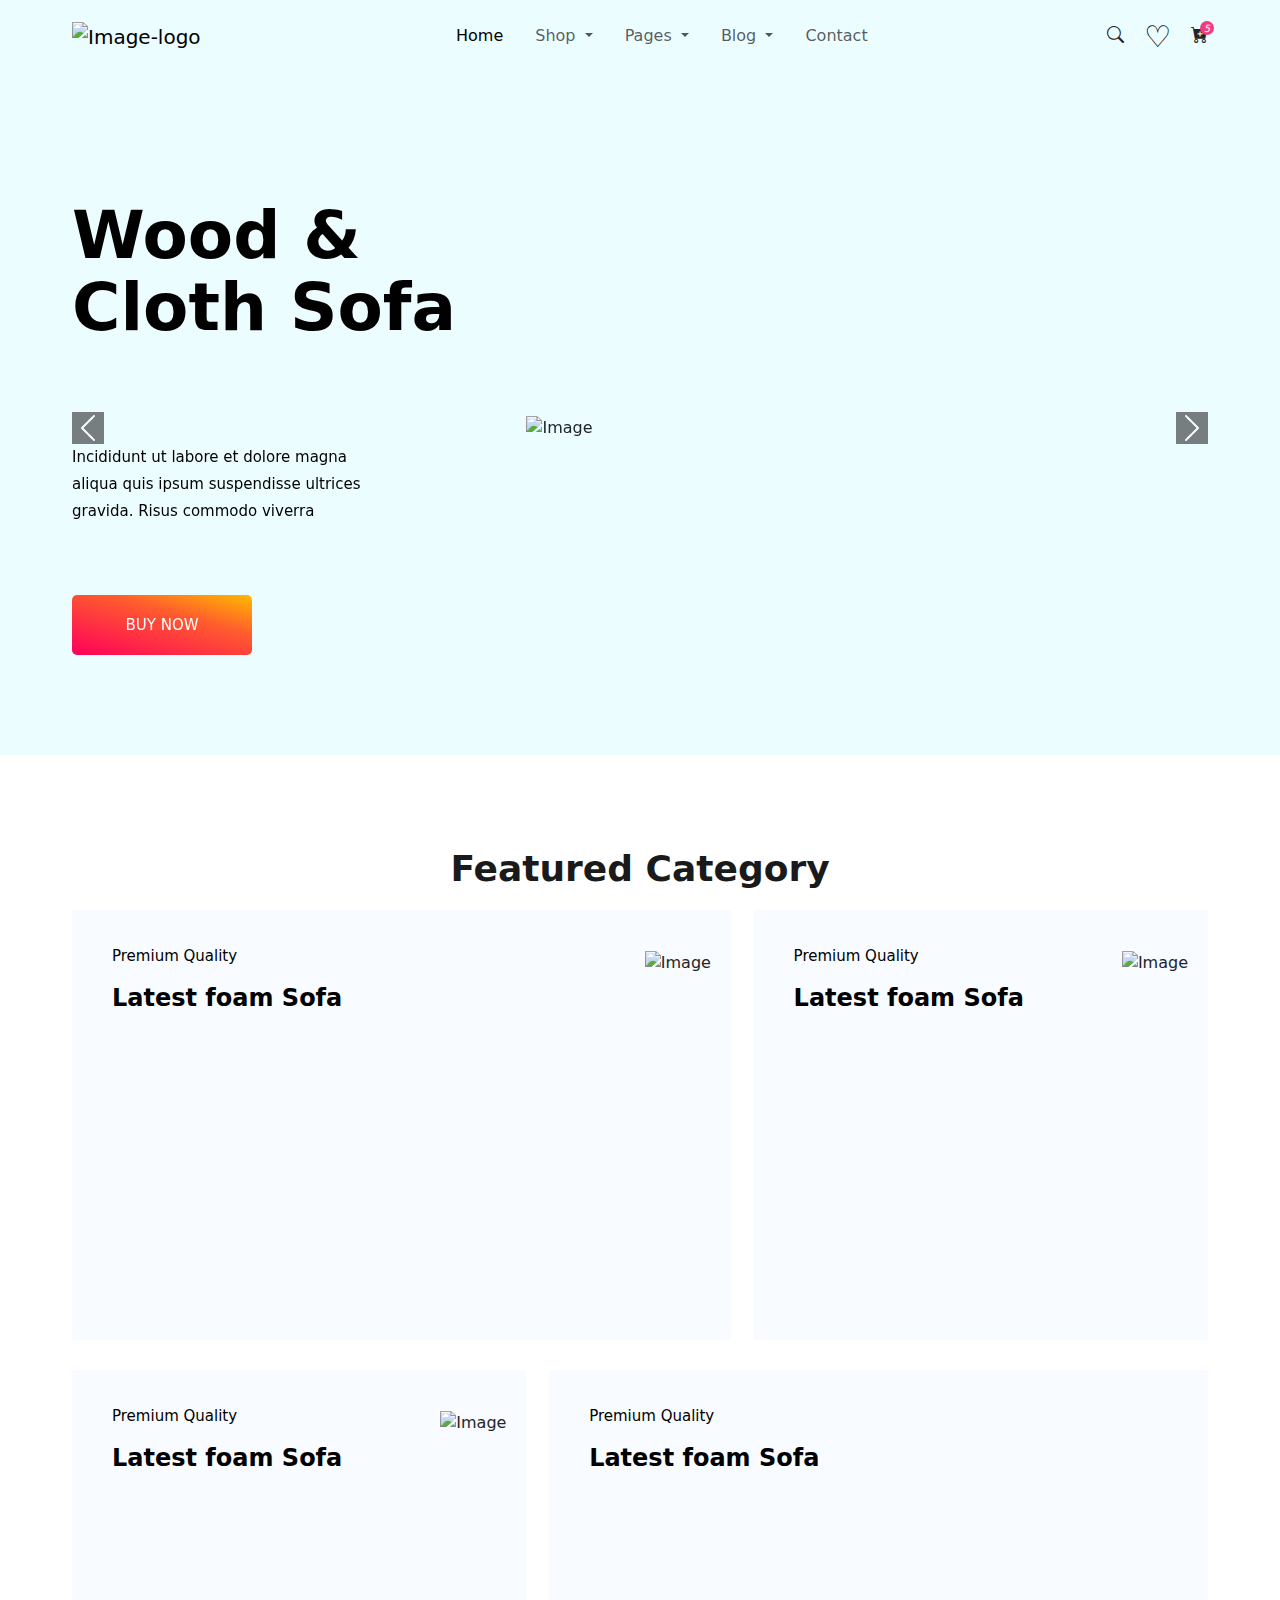
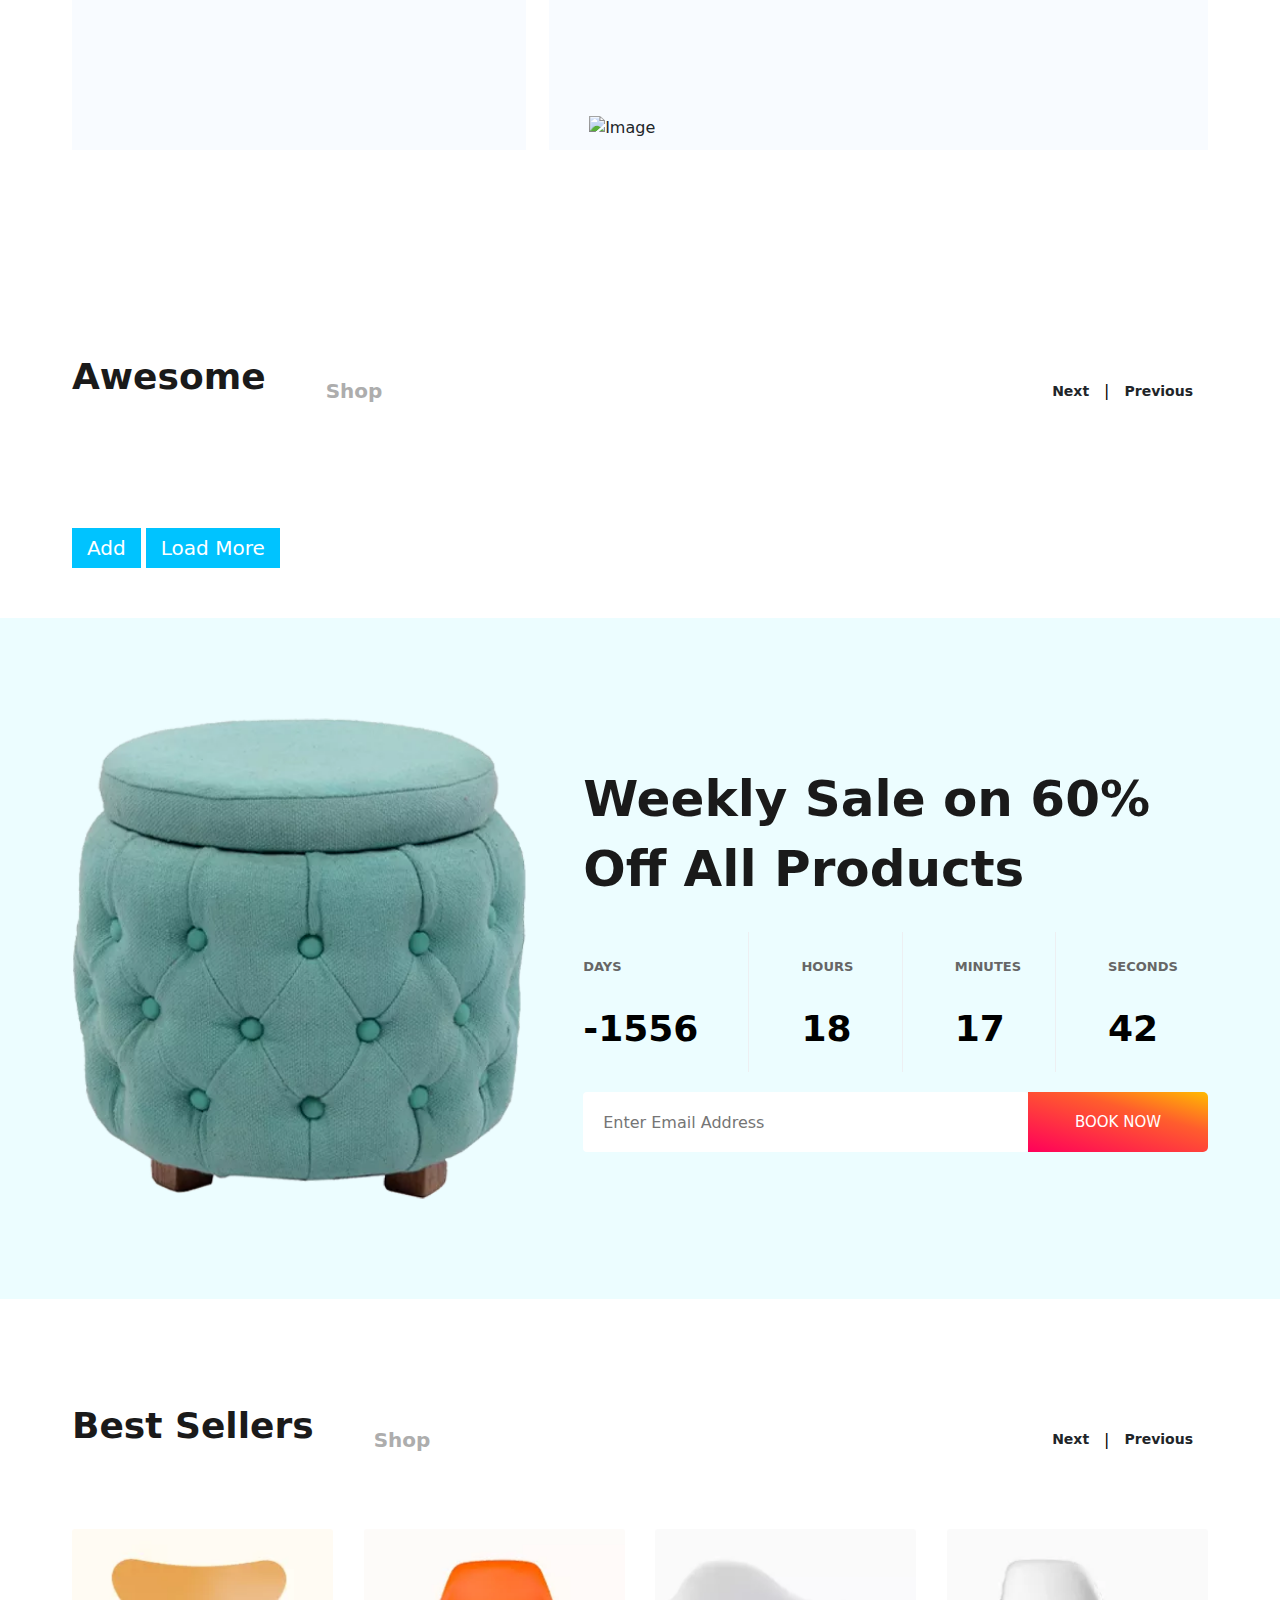
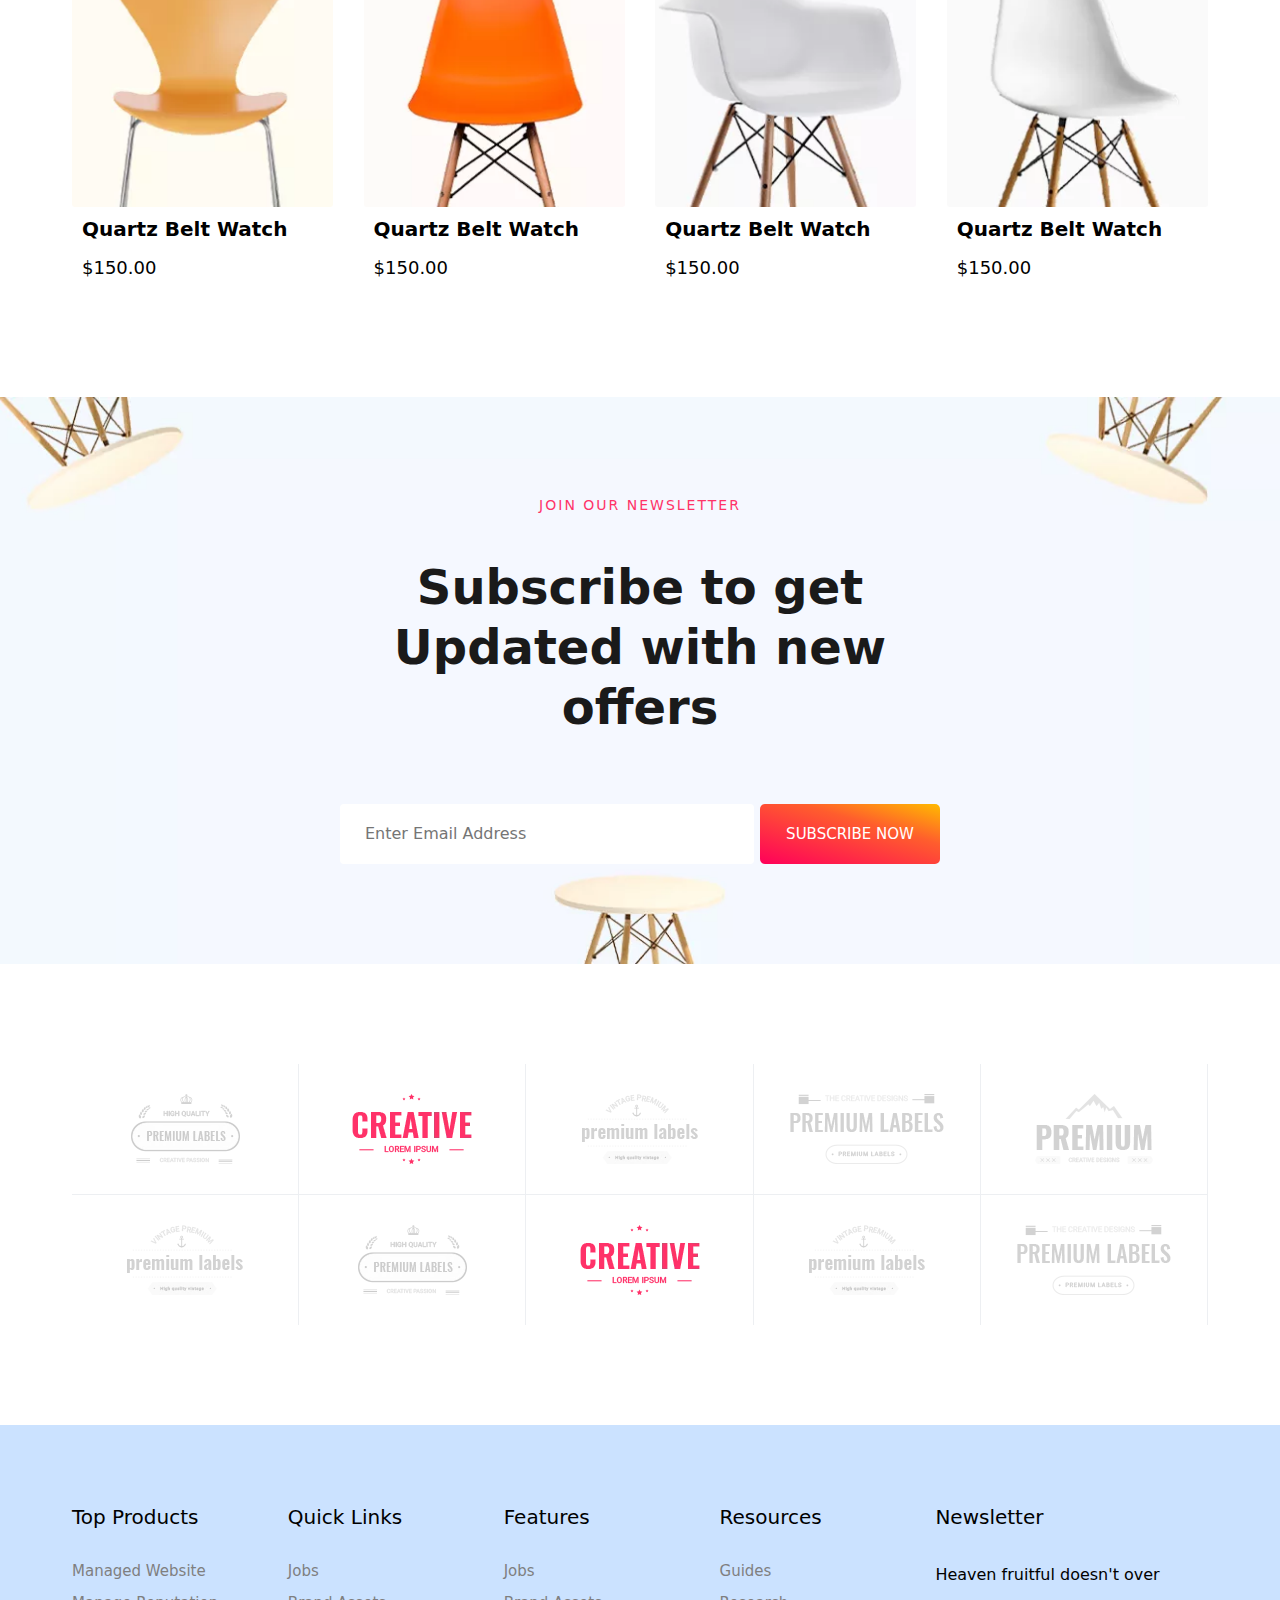
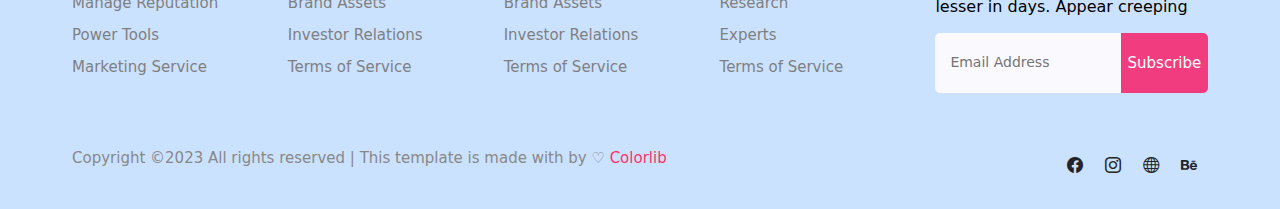
==== commit b2c0e9da: "commit 3" ====
--- a/index.html
+++ b/index.html
@@ -72,7 +72,7 @@
             </div>
             <div class="navbar-icons">
                 <i class="bi bi-search"></i>
-                <i class="bi bi-heart"></i>
+                <a href="./favorites.html">♡</a>
                 <i class="bi bi-cart-plus-fill"></i>
             </div>
         </div>
@@ -199,87 +199,10 @@
                         <p>Previous</p>
                     </div>
                 </div>
-                <div class="sec3-boxs">
-                    <!-- Box 1 -->
-                    <div class="sec3-box">
-                        <img src="./images/s3-box1-img.webp" alt="Image">
-                        <p class="sec3-box-p1">Quartz Belt Watch</p>
-                        <p class="sec3-box-p2">$150.00</p>
-                        <div class="sec3-box-hover">
-                            <p class="sec3-box-p3">+ ADD TO CART</p>
-                            <i class="bi bi-heart"></i>
-                        </div>
-                    </div>
-                    <!-- Box 2 -->
-                    <div class="sec3-box">
-                        <img src="./images/s3-box2-img.webp" alt="Image">
-                        <p class="sec3-box-p1">Quartz Belt Watch</p>
-                        <p class="sec3-box-p2">$150.00</p>
-                        <div class="sec3-box-hover">
-                            <p class="sec3-box-p3">+ ADD TO CART</p>
-                            <i class="bi bi-heart"></i>
-                        </div>
-                    </div>
-                    <!-- Box 3 -->
-                    <div class="sec3-box">
-                        <img src="./images/s3-box3-img.webp" alt="Image">
-                        <p class="sec3-box-p1">Quartz Belt Watch</p>
-                        <p class="sec3-box-p2">$150.00</p>
-                        <div class="sec3-box-hover">
-                            <p class="sec3-box-p3">+ ADD TO CART</p>
-                            <i class="bi bi-heart"></i>
-                        </div>
-                    </div>
-                    <!-- Box 4 -->
-                    <div class="sec3-box">
-                        <img src="./images/s3-box4-img.webp" alt="Image">
-                        <p class="sec3-box-p1">Quartz Belt Watch</p>
-                        <p class="sec3-box-p2">$150.00</p>
-                        <div class="sec3-box-hover">
-                            <p class="sec3-box-p3">+ ADD TO CART</p>
-                            <i class="bi bi-heart"></i>
-                        </div>
-                    </div>
-                    <!-- Box 5 -->
-                    <div class="sec3-box">
-                        <img src="./images/s3-box5-img.webp" alt="Image">
-                        <p class="sec3-box-p1">Quartz Belt Watch</p>
-                        <p class="sec3-box-p2">$150.00</p>
-                        <div class="sec3-box-hover">
-                            <p class="sec3-box-p3">+ ADD TO CART</p>
-                            <i class="bi bi-heart"></i>
-                        </div>
-                    </div>
-                    <!-- Box 6 -->
-                    <div class="sec3-box">
-                        <img src="./images/s3-box1-img.webp" alt="Image">
-                        <p class="sec3-box-p1">Quartz Belt Watch</p>
-                        <p class="sec3-box-p2">$150.00</p>
-                        <div class="sec3-box-hover">
-                            <p class="sec3-box-p3">+ ADD TO CART</p>
-                            <i class="bi bi-heart"></i>
-                        </div>
-                    </div>
-                    <!-- Box 7 -->
-                    <div class="sec3-box">
-                        <img src="./images/s3-box7-img.webp" alt="Image">
-                        <p class="sec3-box-p1">Quartz Belt Watch</p>
-                        <p class="sec3-box-p2">$150.00</p>
-                        <div class="sec3-box-hover">
-                            <p class="sec3-box-p3">+ ADD TO CART</p>
-                            <i class="bi bi-heart"></i>
-                        </div>
-                    </div>
-                    <!-- Box 7 -->
-                    <div class="sec3-box">
-                        <img src="./images/s3-box8-img.webp" alt="Image">
-                        <p class="sec3-box-p1">Quartz Belt Watch</p>
-                        <p class="sec3-box-p2">$150.00</p>
-                        <div class="sec3-box-hover">
-                            <p class="sec3-box-p3">+ ADD TO CART</p>
-                            <i class="bi bi-heart"></i>
-                        </div>
-                    </div>
+                <div class="sec3-boxs"></div>
+                <div class="sec3-btns">
+                    <button class="add-btn"><a href="./add.html">Add</a></button>
+                    <button class="loadmore-btn">Load More</button>
                 </div>
             </div>
         </div>
@@ -302,7 +225,7 @@
                             <p class="date1">DAYS</p>
                             <p class="date2">-1556</p>
                         </div>
-                        <div class="dates">
+                        <div class="dates dates2">
                             <p class="date1">HOURS</p>
                             <p class="date2">18</p>
                         </div>
@@ -512,6 +435,12 @@
     </div>
 
 
+    <!-- To top Button -->
+    <button onclick="topFunction()" id="myBtn" title="Go to top">
+        <i class="bi bi-arrow-up"></i>
+    </button>
+
+
 
     <!-- Script -->
     <script src="https://cdn.jsdelivr.net/npm/@popperjs/core@2.11.8/dist/umd/popper.min.js"
@@ -522,6 +451,7 @@
         crossorigin="anonymous"></script>
     <script src="https://ajax.googleapis.com/ajax/libs/jquery/3.7.1/jquery.min.js"></script>
     <script src="https://maxcdn.bootstrapcdn.com/bootstrap/3.4.1/js/bootstrap.min.js"></script>
+    <script src="https://cdn.jsdelivr.net/npm/axios/dist/axios.min.js"></script>
     <script src="./js/script.js"></script>
 
 </body>
--- a/css/style.css
+++ b/css/style.css
@@ -13,6 +13,26 @@
   padding: 0px 32px;
 }
 
+#myBtn {
+  cursor: pointer;
+  display: none;
+  position: fixed;
+  bottom: 20px;
+  right: 30px;
+  z-index: 99;
+  border: none;
+  outline: none;
+  background-color: #10C98F;
+  color: white;
+  cursor: pointer;
+  padding: 5px 10px;
+  border-radius: 9999px;
+}
+
+#myBtn i {
+  font-size: 25px;
+}
+
 .navbar-icons {
   display: -webkit-box;
   display: -ms-flexbox;
@@ -30,6 +50,13 @@
   cursor: pointer;
   font-size: 17px;
   font-weight: 900;
+}
+
+.navbar-icons a {
+  cursor: pointer;
+  font-size: 30px;
+  color: black;
+  text-decoration: none;
 }
 
 .navbar-icons .bi-cart-plus-fill {
@@ -88,6 +115,7 @@
   margin: 100px 0px 70px;
   padding: 0px 80px 0px 0px;
   line-height: 1.8;
+  max-width: 555px;
 }
 
 .section1 .sec1-in .sec1-fortext .sec1-btn {
@@ -185,6 +213,10 @@
   cursor: pointer;
 }
 
+.section2 .sec2-in .sec2-boxs .boxs1 .box1 img {
+  width: 100%;
+}
+
 .section2 .sec2-in .sec2-boxs .boxs1 .box1 .box1-fortext .box1-p1 {
   color: black;
   font-size: 15px;
@@ -225,6 +257,10 @@
   letter-spacing: 2px;
   bottom: 3rem;
   cursor: pointer;
+}
+
+.section2 .sec2-in .sec2-boxs .boxs1 .box2 img {
+  width: 100%;
 }
 
 .section2 .sec2-in .sec2-boxs .boxs1 .box2 .box2-fortext .box2-p1 {
@@ -285,6 +321,10 @@
   cursor: pointer;
 }
 
+.section2 .sec2-in .sec2-boxs .boxs2 .box1 img {
+  width: 100%;
+}
+
 .section2 .sec2-in .sec2-boxs .boxs2 .box1 .box1-fortext {
   margin-bottom: 1rem;
 }
@@ -331,6 +371,10 @@
   cursor: pointer;
 }
 
+.section2 .sec2-in .sec2-boxs .boxs2 .box2 img {
+  width: 100%;
+}
+
 .section2 .sec2-in .sec2-boxs .boxs2 .box2 .box2-fortext .box2-p1 {
   color: black;
   font-size: 15px;
@@ -431,7 +475,7 @@
 
 .section3 .sec3-in .sec3-boxs .sec3-box {
   width: 23%;
-  min-height: 422px;
+  min-height: 472px;
   margin-bottom: 1rem;
 }
 
@@ -515,6 +559,66 @@
   padding: 0px 10px 10px 10px;
 }
 
+.section3 .sec3-in .sec3-boxs .sec3-box .sec3-box-btns {
+  display: -webkit-box;
+  display: -ms-flexbox;
+  display: flex;
+  -webkit-box-pack: center;
+      -ms-flex-pack: center;
+          justify-content: center;
+  -webkit-box-align: center;
+      -ms-flex-align: center;
+          align-items: center;
+  padding: 12px 0px;
+  gap: 10px;
+}
+
+.section3 .sec3-in .sec3-boxs .sec3-box .sec3-box-btns button {
+  color: white;
+  background-color: #14b1f5;
+  padding: 2px 7px;
+  font-size: 14px;
+  border: none;
+}
+
+.section3 .sec3-in .sec3-boxs .sec3-box .sec3-box-btns button:active {
+  background-color: #1485f5;
+}
+
+.section3 .sec3-in .sec3-boxs .sec3-box .sec3-box-btns button a {
+  color: white;
+  text-decoration: none;
+  font-weight: 400;
+}
+
+.section3 .sec3-in .add-btn {
+  color: white;
+  background-color: #00c3ff;
+  border: none;
+  font-size: 20px;
+  padding: 5px 15px;
+  margin-top: 3rem;
+  color: white;
+}
+
+.section3 .sec3-in .add-btn a {
+  color: white;
+  text-decoration: none;
+}
+
+.section3 .sec3-in .loadmore-btn {
+  color: white;
+  background-color: #00c3ff;
+  border: none;
+  font-size: 20px;
+  padding: 5px 15px;
+  margin-top: 1rem;
+}
+
+.section3 .sec3-in .loadmore-btn:active {
+  background-color: #0080ff;
+}
+
 .section4 {
   width: 100%;
   padding: 100px 0px;
@@ -542,7 +646,7 @@
 }
 
 .section4 .sec4-in .sec4-fortext {
-  width: 45%;
+  width: 55%;
 }
 
 .section4 .sec4-in .sec4-fortext .sec4-p1 {
@@ -1072,4 +1176,246 @@
   -webkit-transition: .3s;
   transition: .3s;
 }
+
+@media screen and (max-width: 1090px) {
+  .section2 .sec2-in .sec2-boxs .boxs1 .box1 {
+    width: 55%;
+  }
+}
+
+@media screen and (max-width: 1040px) {
+  .section1 .sec1-in .sec1-fortext .sec1-p1 {
+    font-size: 50px;
+  }
+}
+
+@media screen and (max-width: 968px) {
+  .section1 .sec1-in .sec1-fortext {
+    width: 100%;
+  }
+  .section1 .sec1-in .sec1-fortext .sec1-p1 {
+    font-size: 40px;
+  }
+  .section1 .sec1-in .sec1-fortext .sec1-p2 {
+    margin-top: 0px;
+    margin-bottom: 20px;
+  }
+  .section1 .sec1-in .sec1-forimg {
+    display: none;
+  }
+  .section2 .sec2-in .sec2-boxs .boxs1 .box1,
+  .section2 .sec2-in .sec2-boxs .boxs1 .box2,
+  .section2 .sec2-in .sec2-boxs .boxs2 .box1,
+  .section2 .sec2-in .sec2-boxs .boxs2 .box2 {
+    min-height: 350px;
+  }
+}
+
+@media screen and (max-width: 768px) {
+  .section2 .sec2-in .sec2-boxs .boxs1,
+  .section2 .sec2-in .sec2-boxs .boxs2 {
+    -webkit-box-pack: center;
+        -ms-flex-pack: center;
+            justify-content: center;
+    -ms-flex-wrap: wrap;
+        flex-wrap: wrap;
+    gap: 20px;
+  }
+  .section2 .sec2-in .sec2-boxs .boxs1 .box1,
+  .section2 .sec2-in .sec2-boxs .boxs1 .box2,
+  .section2 .sec2-in .sec2-boxs .boxs2 .box1,
+  .section2 .sec2-in .sec2-boxs .boxs2 .box2 {
+    width: 90%;
+  }
+  .section3 .sec3-in .sec3-boxs {
+    -ms-flex-wrap: wrap;
+        flex-wrap: wrap;
+  }
+  .section3 .sec3-in .sec3-boxs .sec3-box {
+    width: 48%;
+  }
+  .section4 .sec4-in {
+    -webkit-box-pack: center;
+        -ms-flex-pack: center;
+            justify-content: center;
+    -webkit-box-orient: vertical;
+    -webkit-box-direction: normal;
+        -ms-flex-direction: column;
+            flex-direction: column;
+    gap: 20px;
+  }
+  .section4 .sec4-in .sec4-forimg {
+    width: 80%;
+  }
+  .section4 .sec4-in .sec4-fortext {
+    width: 90%;
+  }
+  .section4 .sec4-in .sec4-fortext .sec4-p1 {
+    font-size: 40px;
+  }
+  .section4 .sec4-in .sec4-fortext .fordate {
+    width: 100%;
+    -ms-flex-wrap: wrap;
+        flex-wrap: wrap;
+  }
+  .section4 .sec4-in .sec4-fortext .fordate .dates {
+    width: 45%;
+  }
+  .section4 .sec4-in .sec4-fortext .fordate .dates .date2 {
+    font-size: 22px;
+  }
+  .section4 .sec4-in .sec4-fortext .fordate .dates2 {
+    border: none;
+  }
+  .section4 .sec4-in .sec4-fortext .forform {
+    -webkit-box-orient: vertical;
+    -webkit-box-direction: normal;
+        -ms-flex-direction: column;
+            flex-direction: column;
+    gap: 10px;
+  }
+  .section4 .sec4-in .sec4-fortext .forform input {
+    width: 100%;
+  }
+  .section4 .sec4-in .sec4-fortext .forform button {
+    cursor: pointer;
+    color: #fff;
+    background-color: #ff3368;
+    background-image: linear-gradient(16deg, #ff005a 0%, #ff5d2d 64%, #ffba00 100%);
+    display: inline-block;
+    text-align: center;
+    width: 180px;
+    height: 60px;
+    font-size: 15px;
+    font-weight: 500;
+    line-height: 60px;
+    -webkit-box-shadow: none;
+            box-shadow: none;
+    border: none;
+    border-radius: 5px;
+    -webkit-transition: all .4s ease-in-out;
+    transition: all .4s ease-in-out;
+    width: 100%;
+  }
+  .section5 .sec5-in .sec5-boxs {
+    -ms-flex-wrap: wrap;
+        flex-wrap: wrap;
+  }
+  .section5 .sec5-in .sec5-boxs .sec5-box {
+    width: 48%;
+  }
+  .section6 .sec6-in .sec6-p2 {
+    font-size: 40px;
+  }
+  .section7 .sec7-in .sec7-boxs {
+    -ms-flex-wrap: wrap;
+        flex-wrap: wrap;
+  }
+  .section7 .sec7-in .sec7-boxs .sec7-box {
+    width: 33%;
+    border-bottom: 1px solid #edeff2;
+  }
+  .footer footer .foots {
+    width: 100%;
+    -ms-flex-wrap: wrap;
+        flex-wrap: wrap;
+    gap: 20px;
+  }
+  .footer footer .foots .foot {
+    width: 33%;
+  }
+  .footer footer .foots .foot5 {
+    width: 50%;
+  }
+  .footer footer .footer-end {
+    -webkit-box-orient: vertical;
+    -webkit-box-direction: normal;
+        -ms-flex-direction: column;
+            flex-direction: column;
+    text-align: center;
+  }
+}
+
+@media screen and (max-width: 530px) {
+  .section2 .sec2-in .sec2-p1 {
+    font-size: 25px;
+  }
+  .section2 .sec2-in .sec2-boxs .boxs1 .box1,
+  .section2 .sec2-in .sec2-boxs .boxs1 .box2,
+  .section2 .sec2-in .sec2-boxs .boxs2 .box1,
+  .section2 .sec2-in .sec2-boxs .boxs2 .box2 {
+    -webkit-box-orient: vertical;
+    -webkit-box-direction: normal;
+        -ms-flex-direction: column;
+            flex-direction: column;
+  }
+  .section3 .sec3-in .sec3-texts .sec3-np {
+    display: none;
+  }
+  .section5 .sec5-in .sec5-texts .sec5-np {
+    display: none;
+  }
+  .section7 .sec7-in .sec7-boxs {
+    -webkit-box-pack: center;
+        -ms-flex-pack: center;
+            justify-content: center;
+  }
+  .section7 .sec7-in .sec7-boxs .sec7-box {
+    width: 48%;
+  }
+}
+
+@media screen and (max-width: 420px) {
+  .section3 .sec3-in .sec3-texts .sec3-ps .sec3-p1 {
+    font-size: 30px;
+  }
+  .section3 .sec3-in .sec3-boxs {
+    -webkit-box-pack: center;
+        -ms-flex-pack: center;
+            justify-content: center;
+  }
+  .section3 .sec3-in .sec3-boxs .sec3-box {
+    width: 90%;
+  }
+  .section4 .sec4-in .sec4-fortext .sec4-p1 {
+    font-size: 30px;
+  }
+  .section5 .sec5-in .sec5-texts .sec5-ps .sec5-p1 {
+    font-size: 30px;
+  }
+  .section5 .sec5-in .sec5-boxs {
+    -webkit-box-pack: center;
+        -ms-flex-pack: center;
+            justify-content: center;
+  }
+  .section5 .sec5-in .sec5-boxs .sec5-box {
+    width: 90%;
+  }
+  .section6 .sec6-in .sec6-p2 {
+    font-size: 30px;
+  }
+  .section6 .sec6-in .sec6-form {
+    -webkit-box-orient: vertical;
+    -webkit-box-direction: normal;
+        -ms-flex-direction: column;
+            flex-direction: column;
+    gap: 10px;
+  }
+  .section6 .sec6-in .sec6-form input,
+  .section6 .sec6-in .sec6-form button {
+    width: 90%;
+  }
+  .section7 .sec7-in .sec7-boxs {
+    -webkit-box-pack: center;
+        -ms-flex-pack: center;
+            justify-content: center;
+  }
+  .section7 .sec7-in .sec7-boxs .sec7-box {
+    border-right: none;
+    width: 80%;
+  }
+  .footer footer .foots .foot {
+    width: 90%;
+  }
+}
 /*# sourceMappingURL=style.css.map */